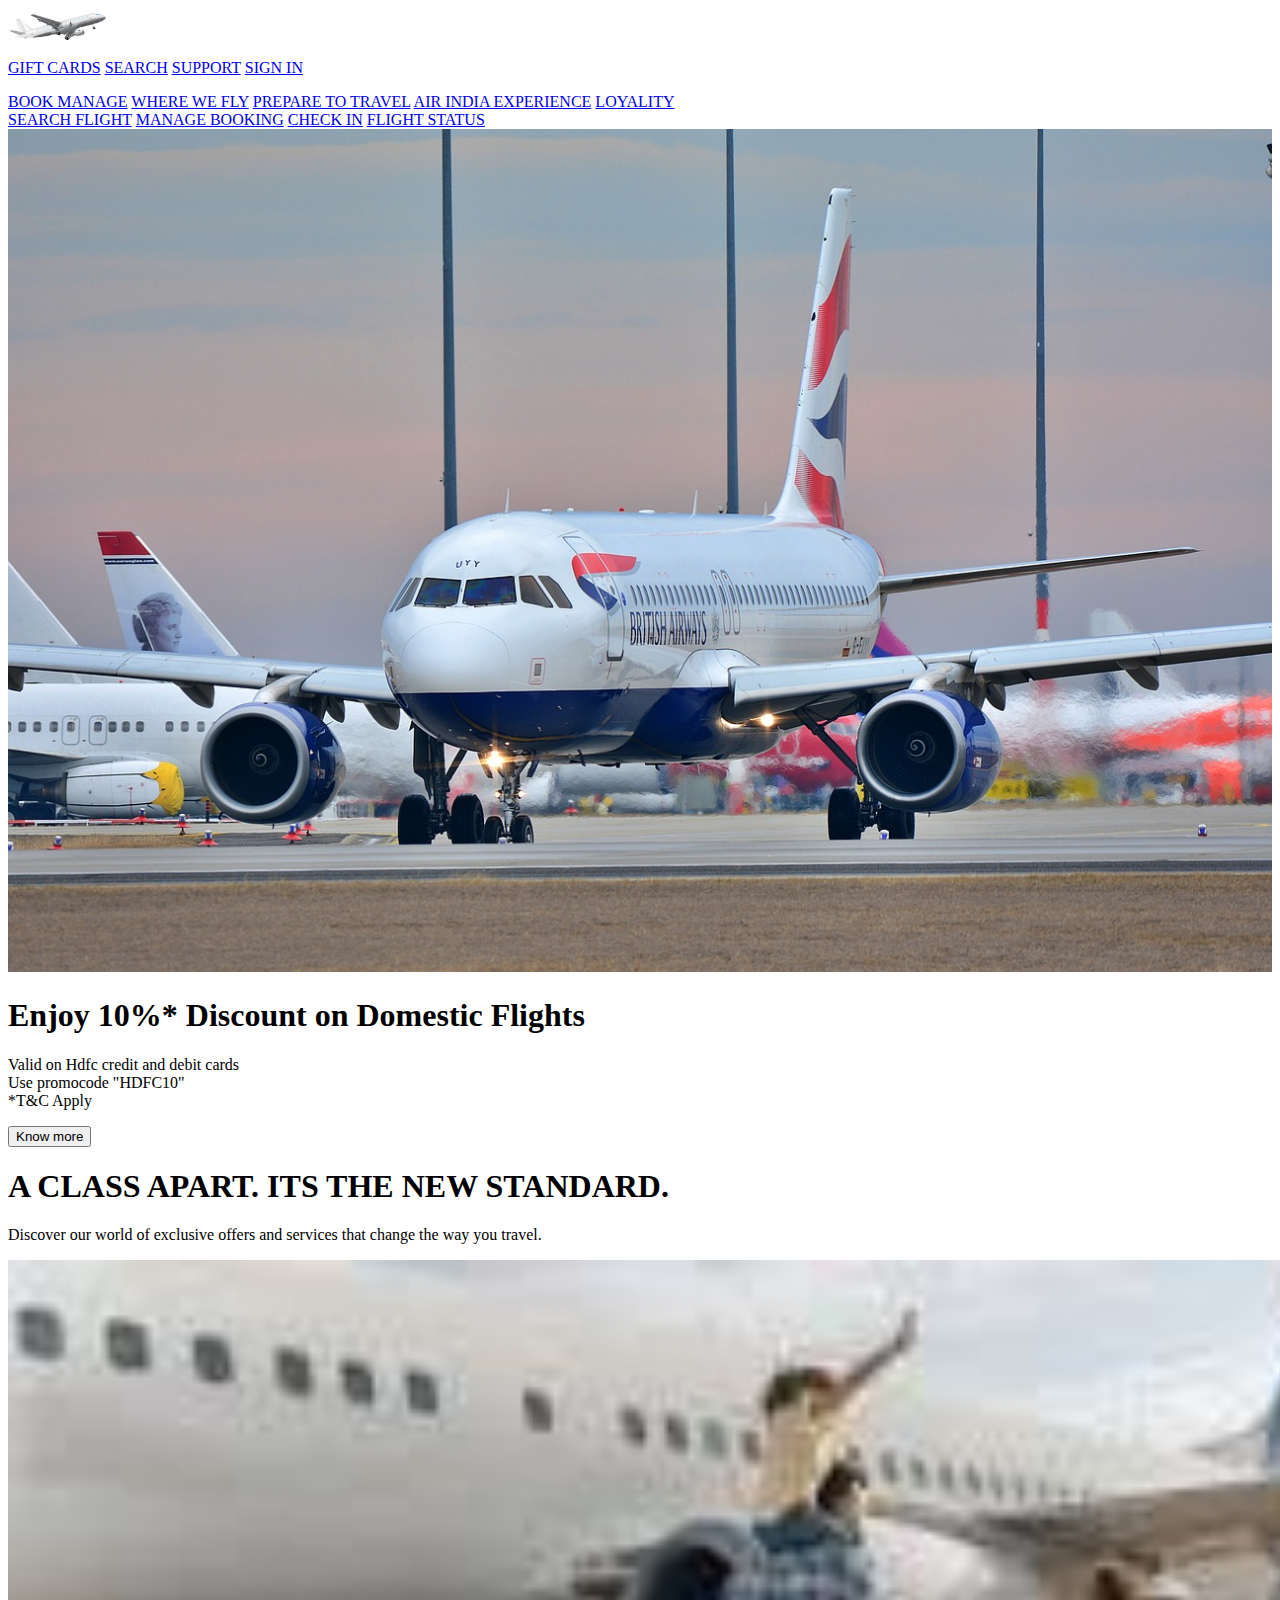
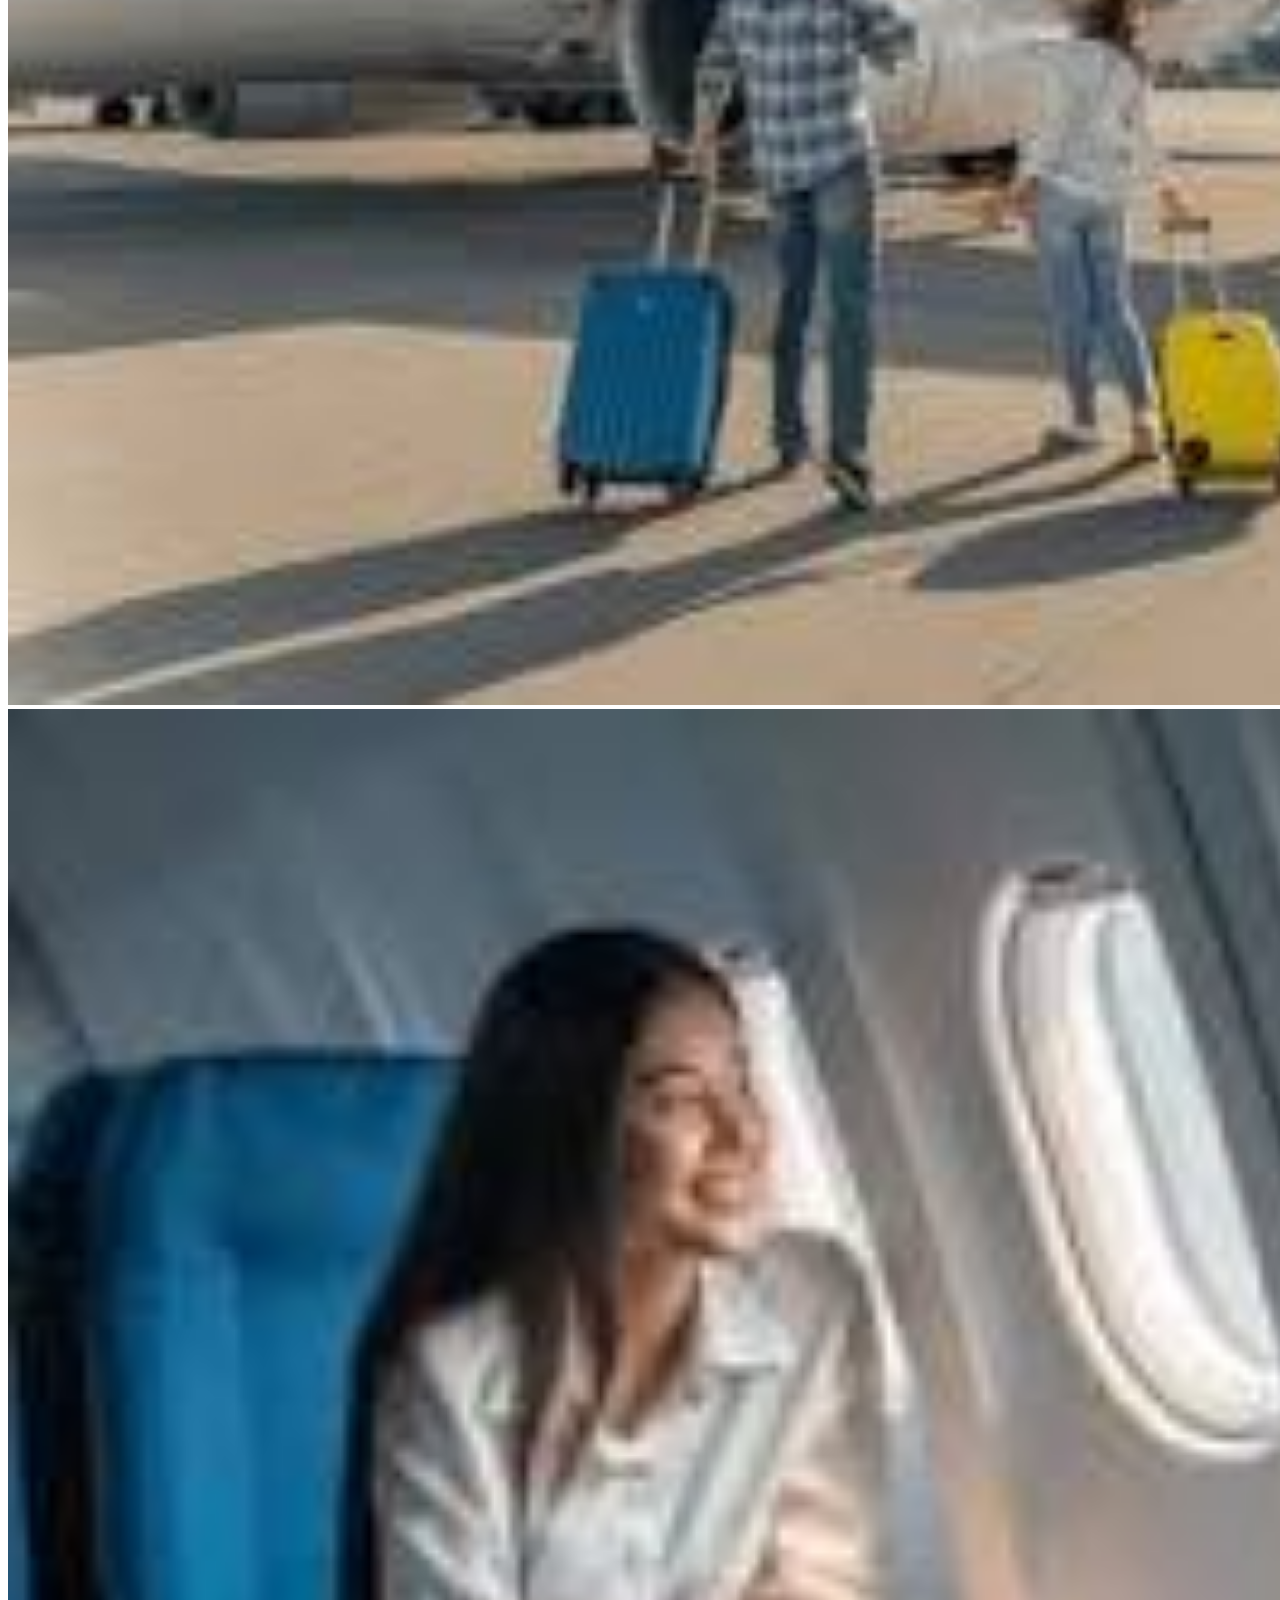
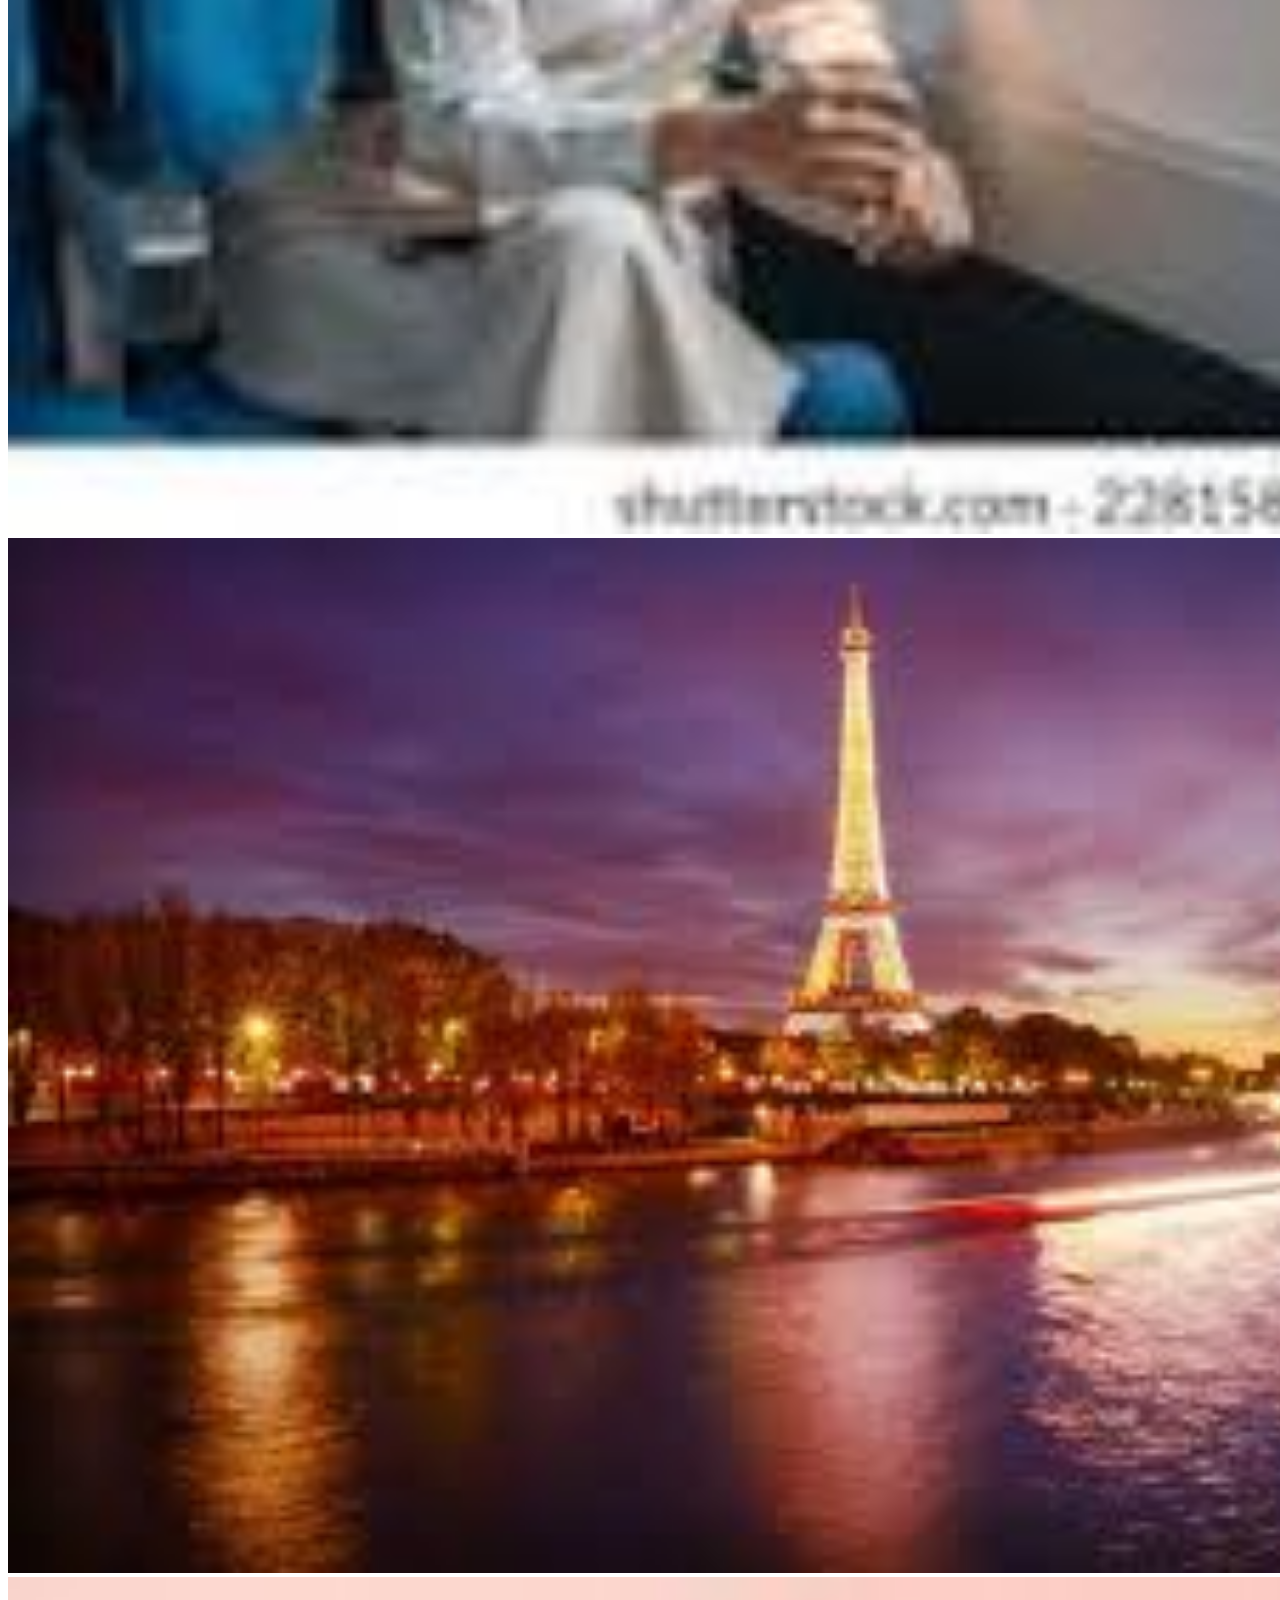
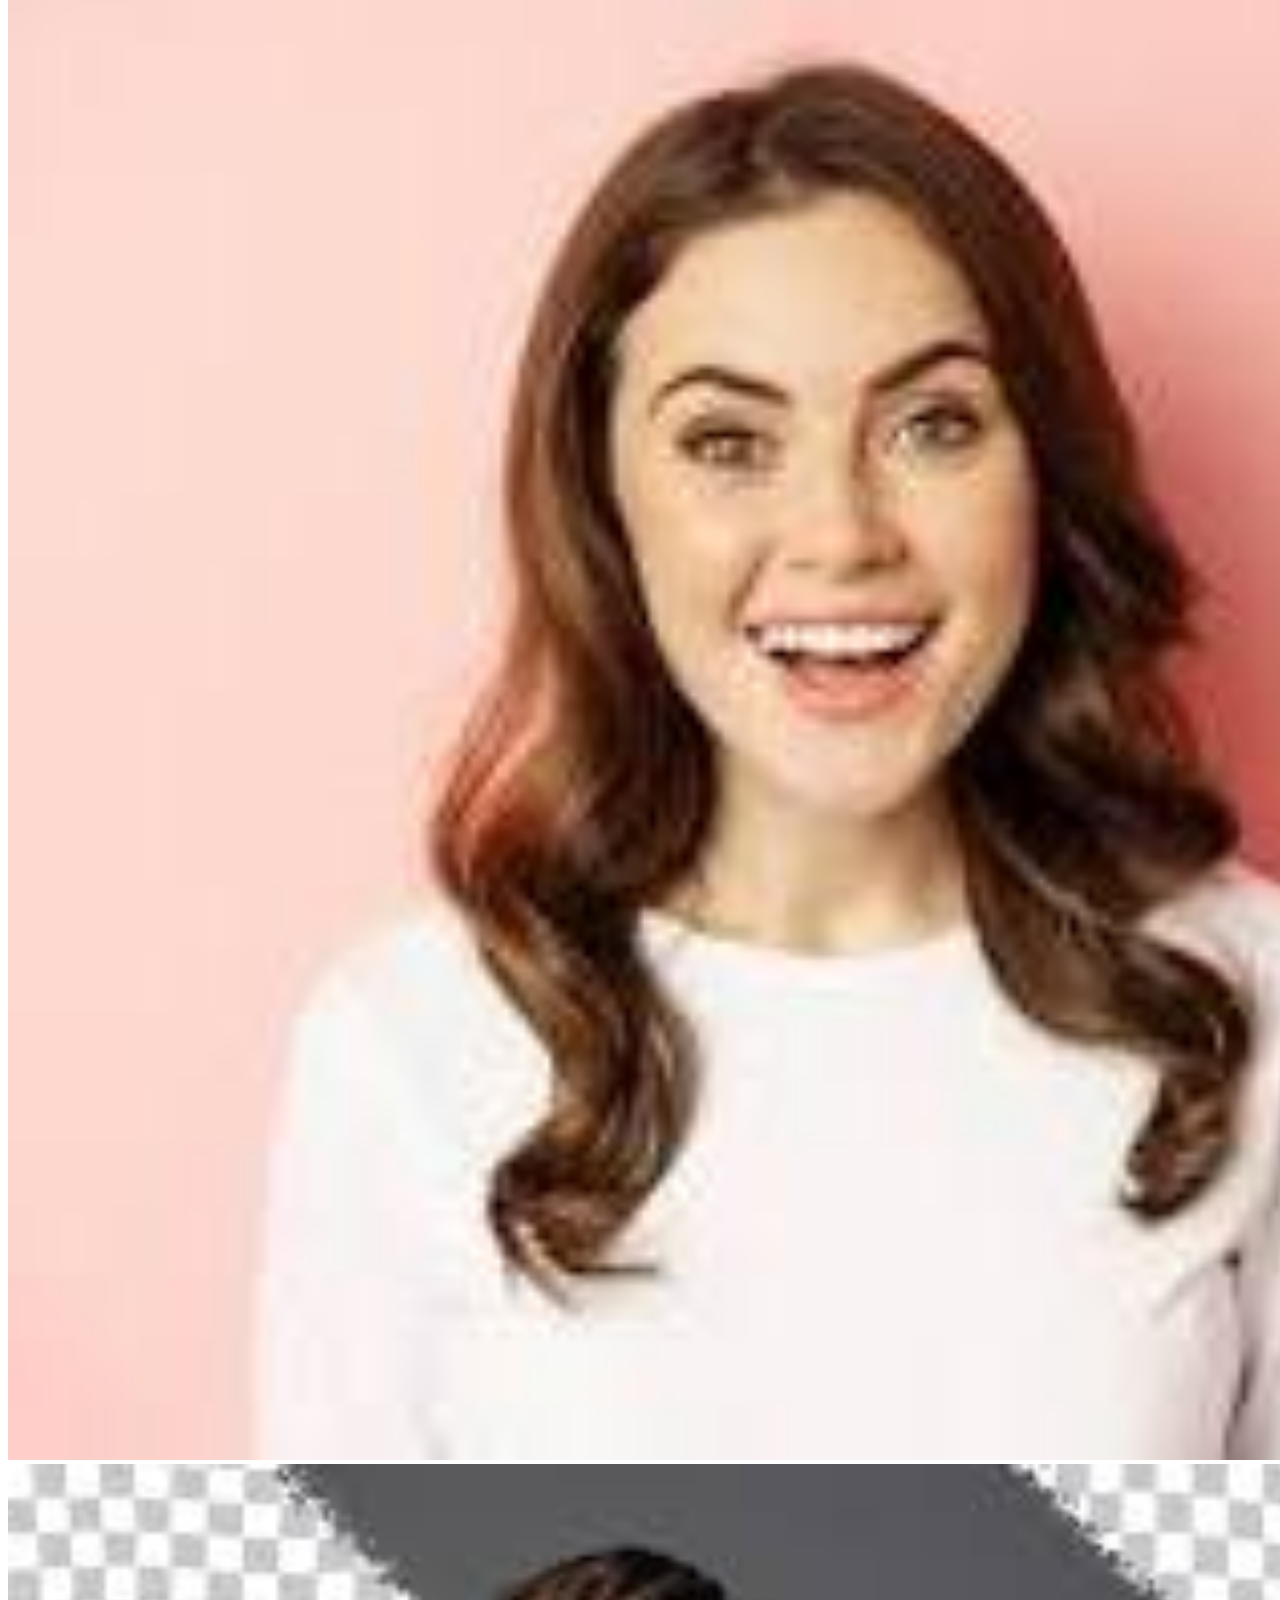
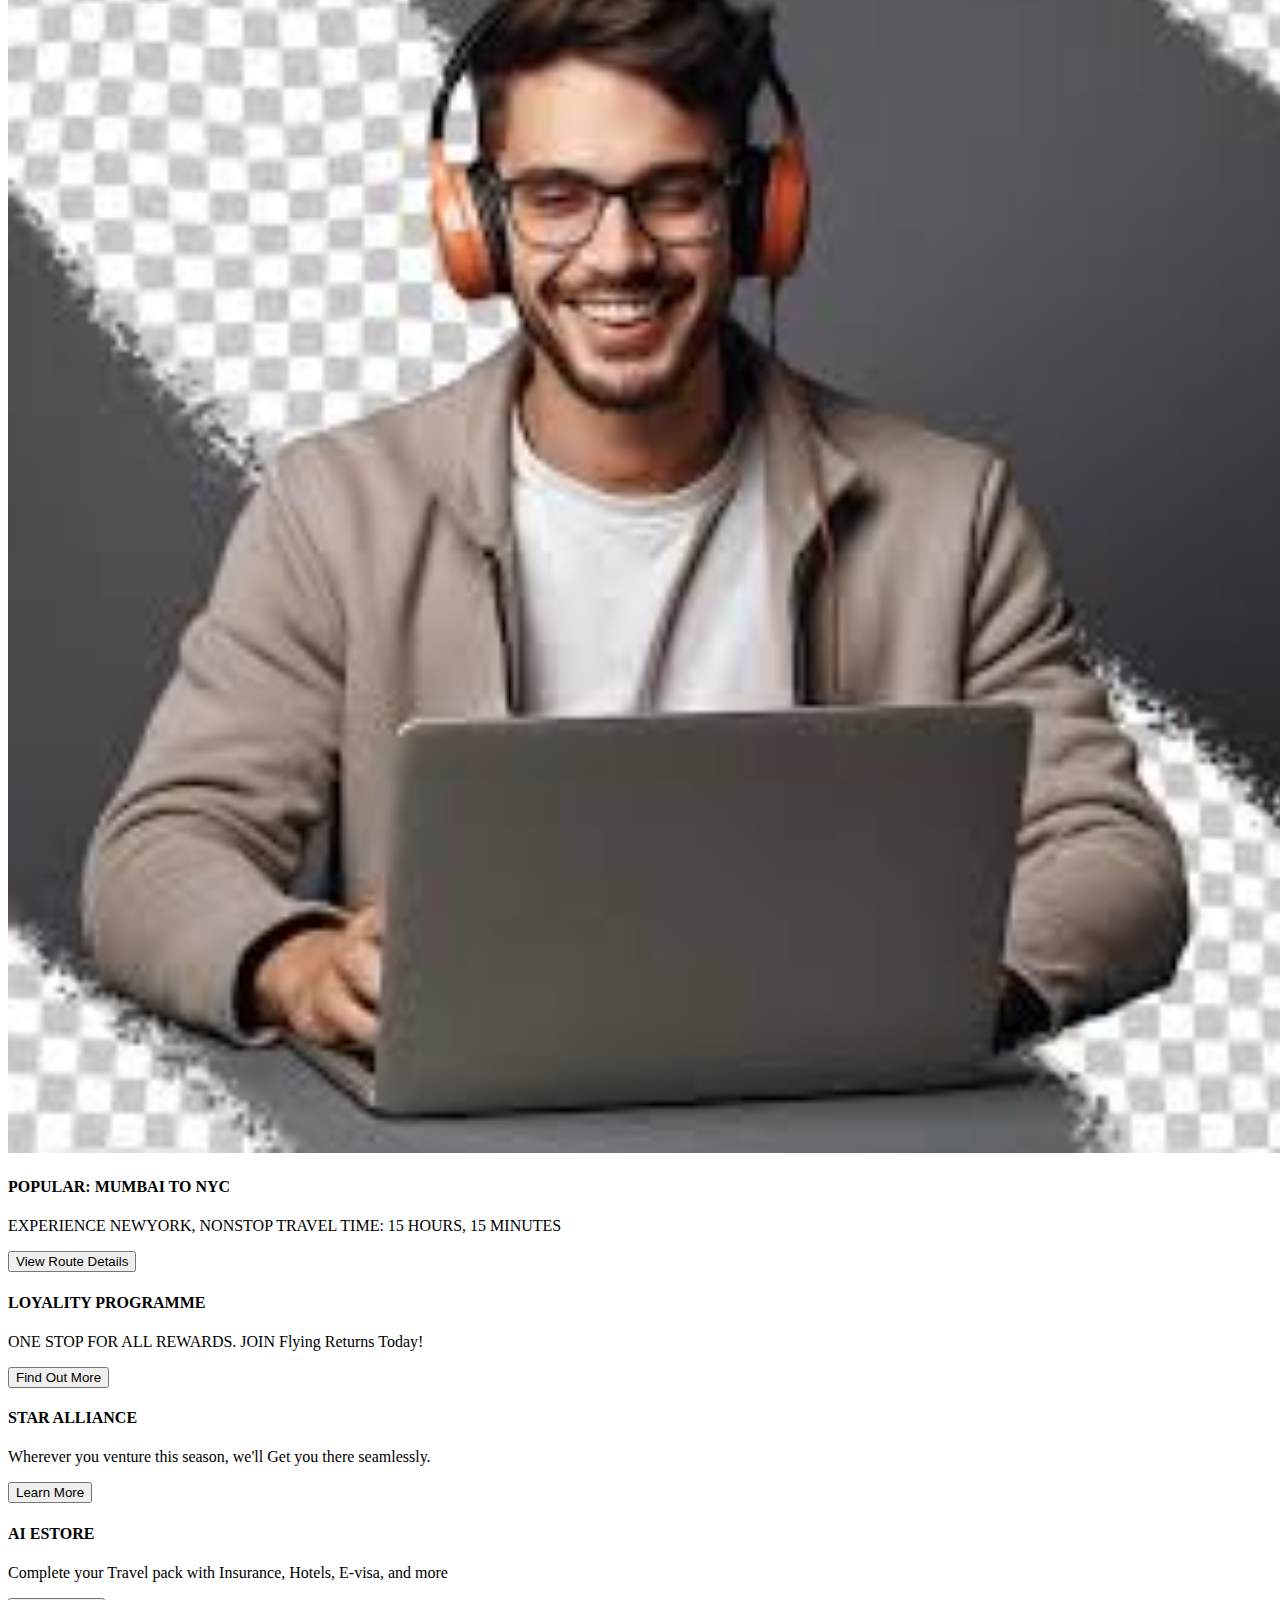
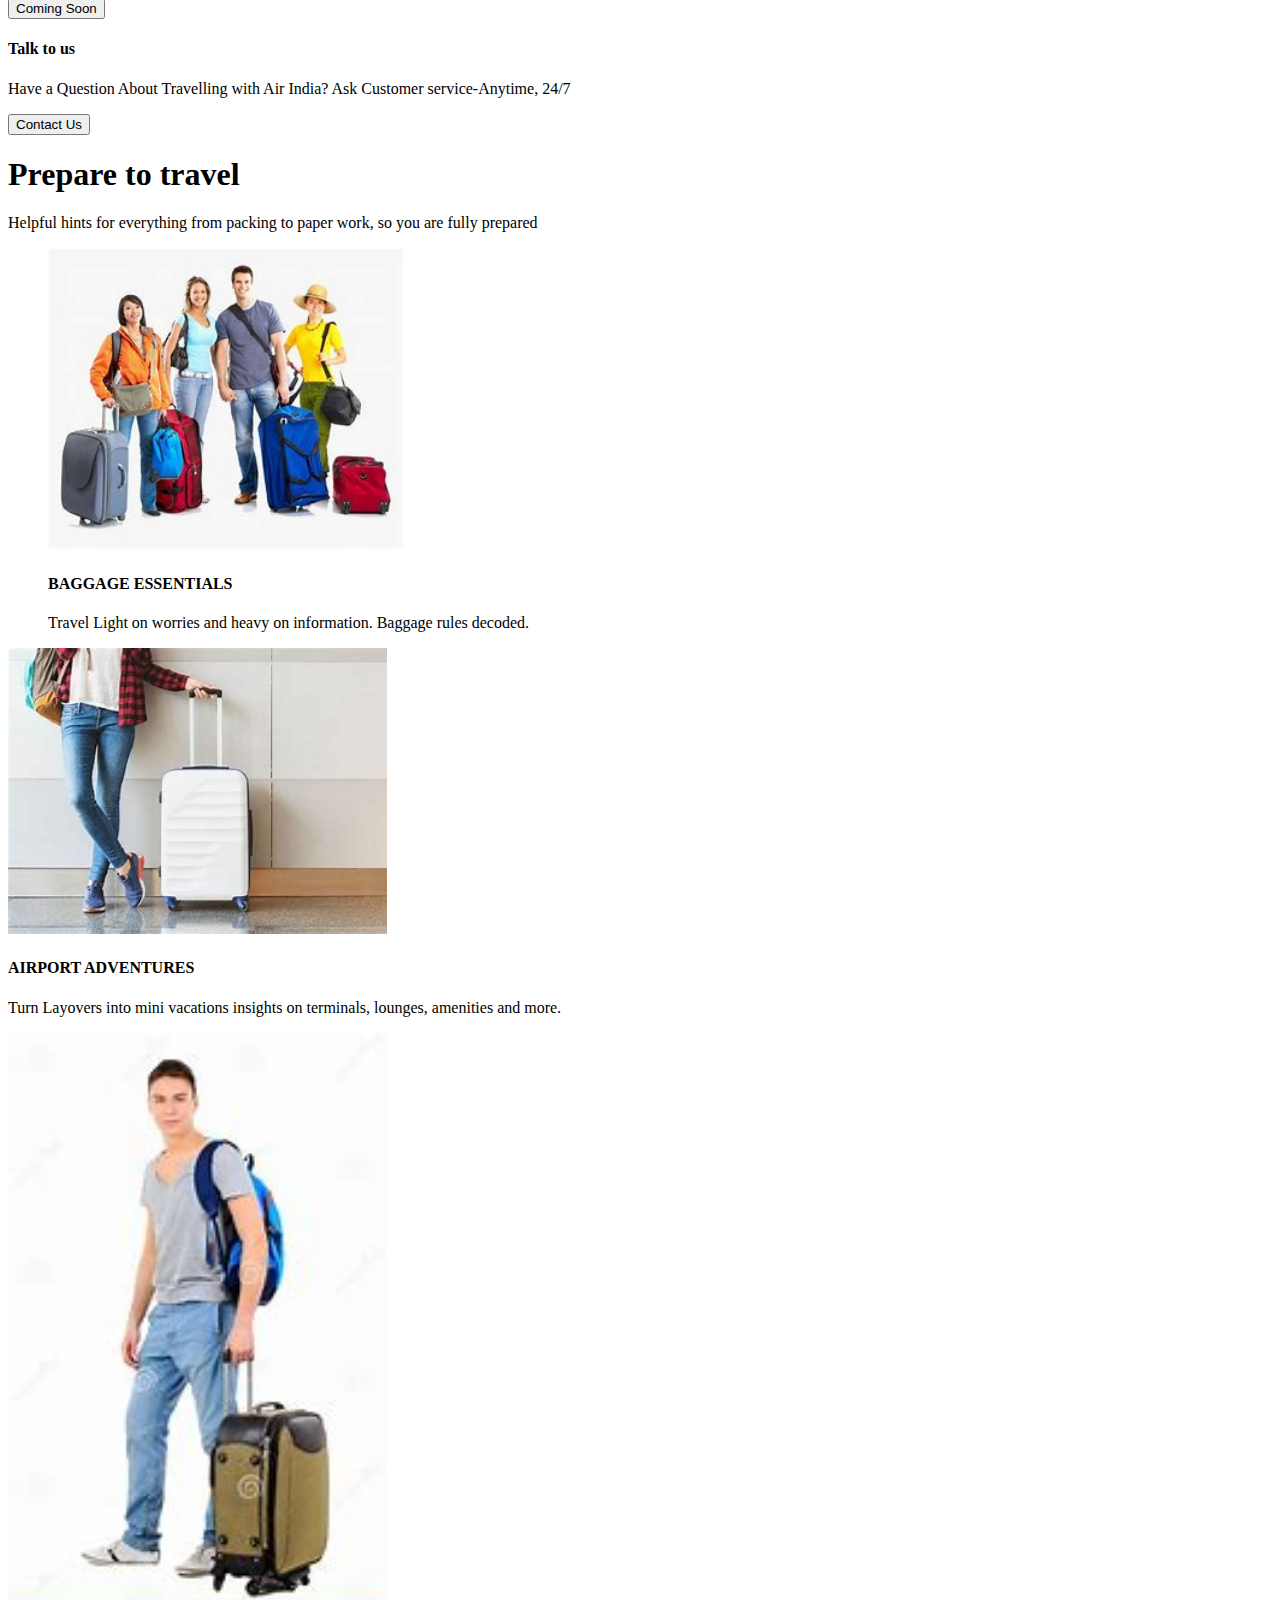
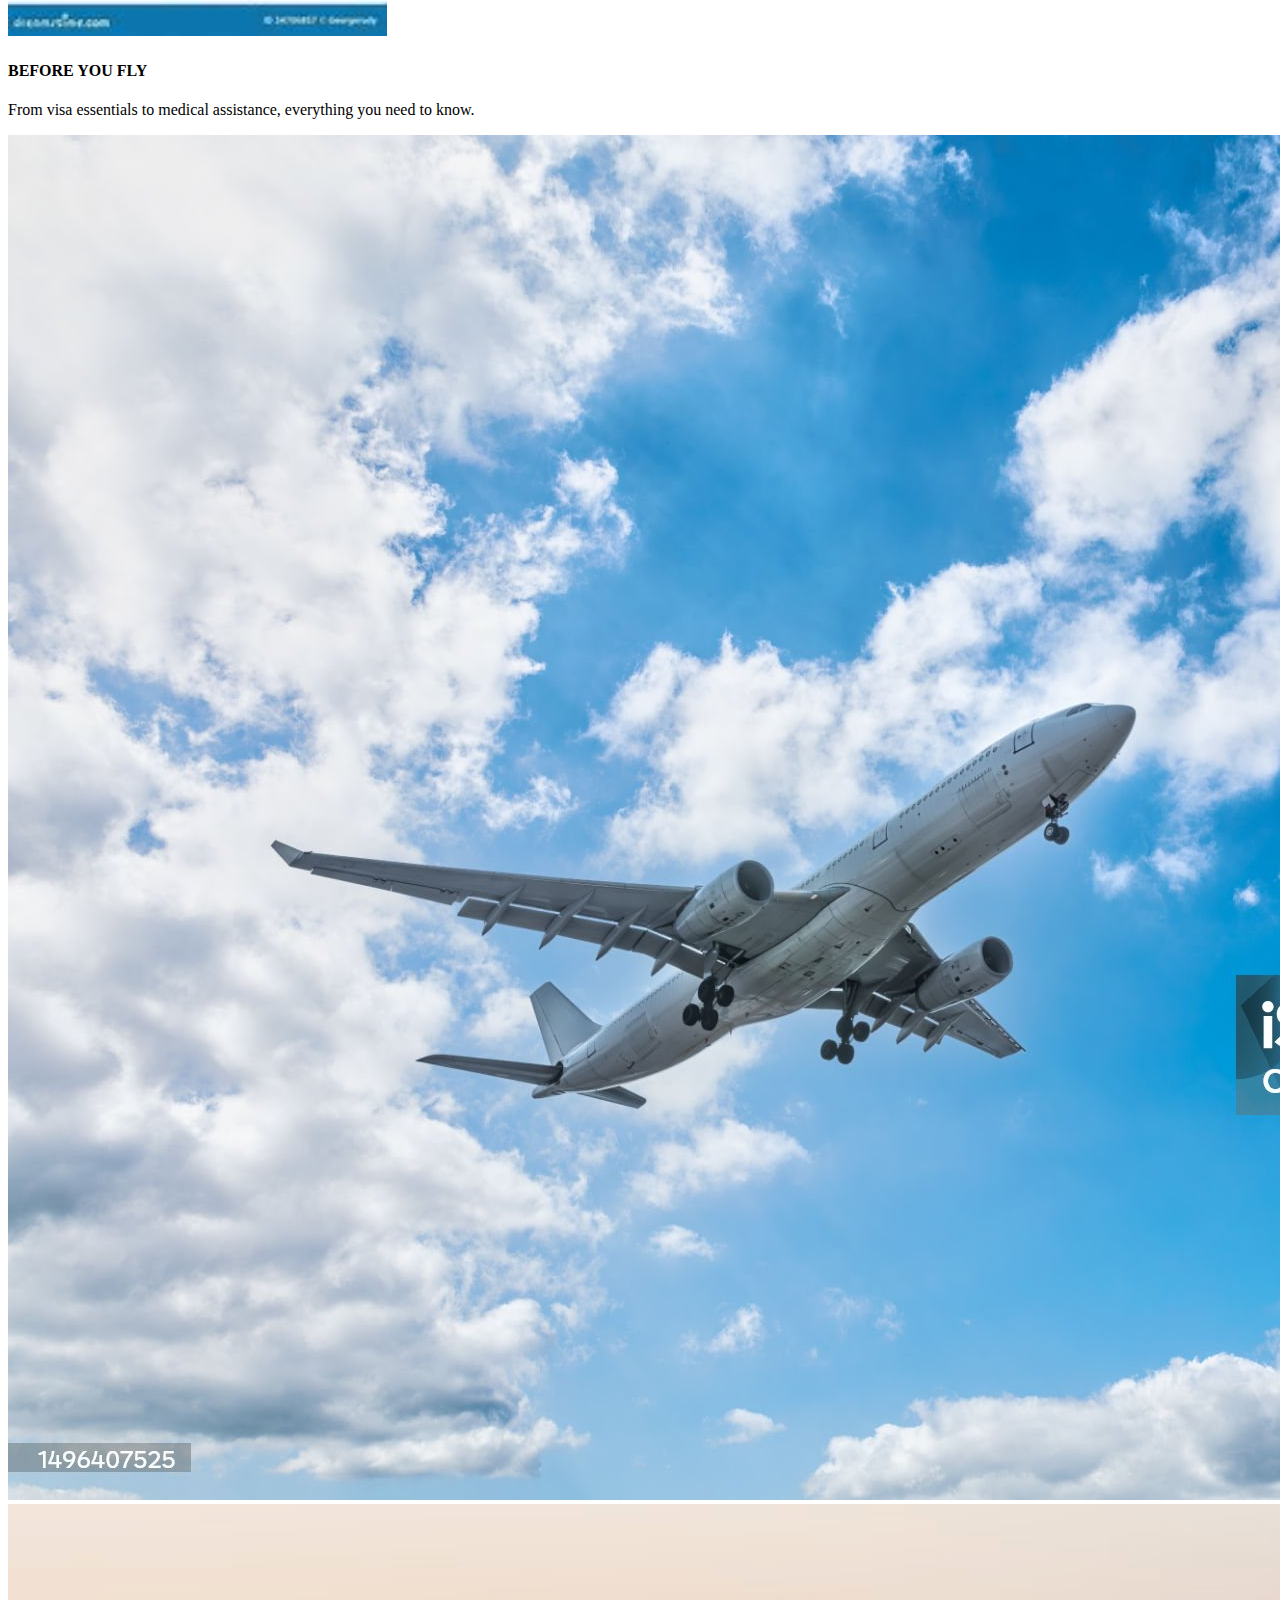
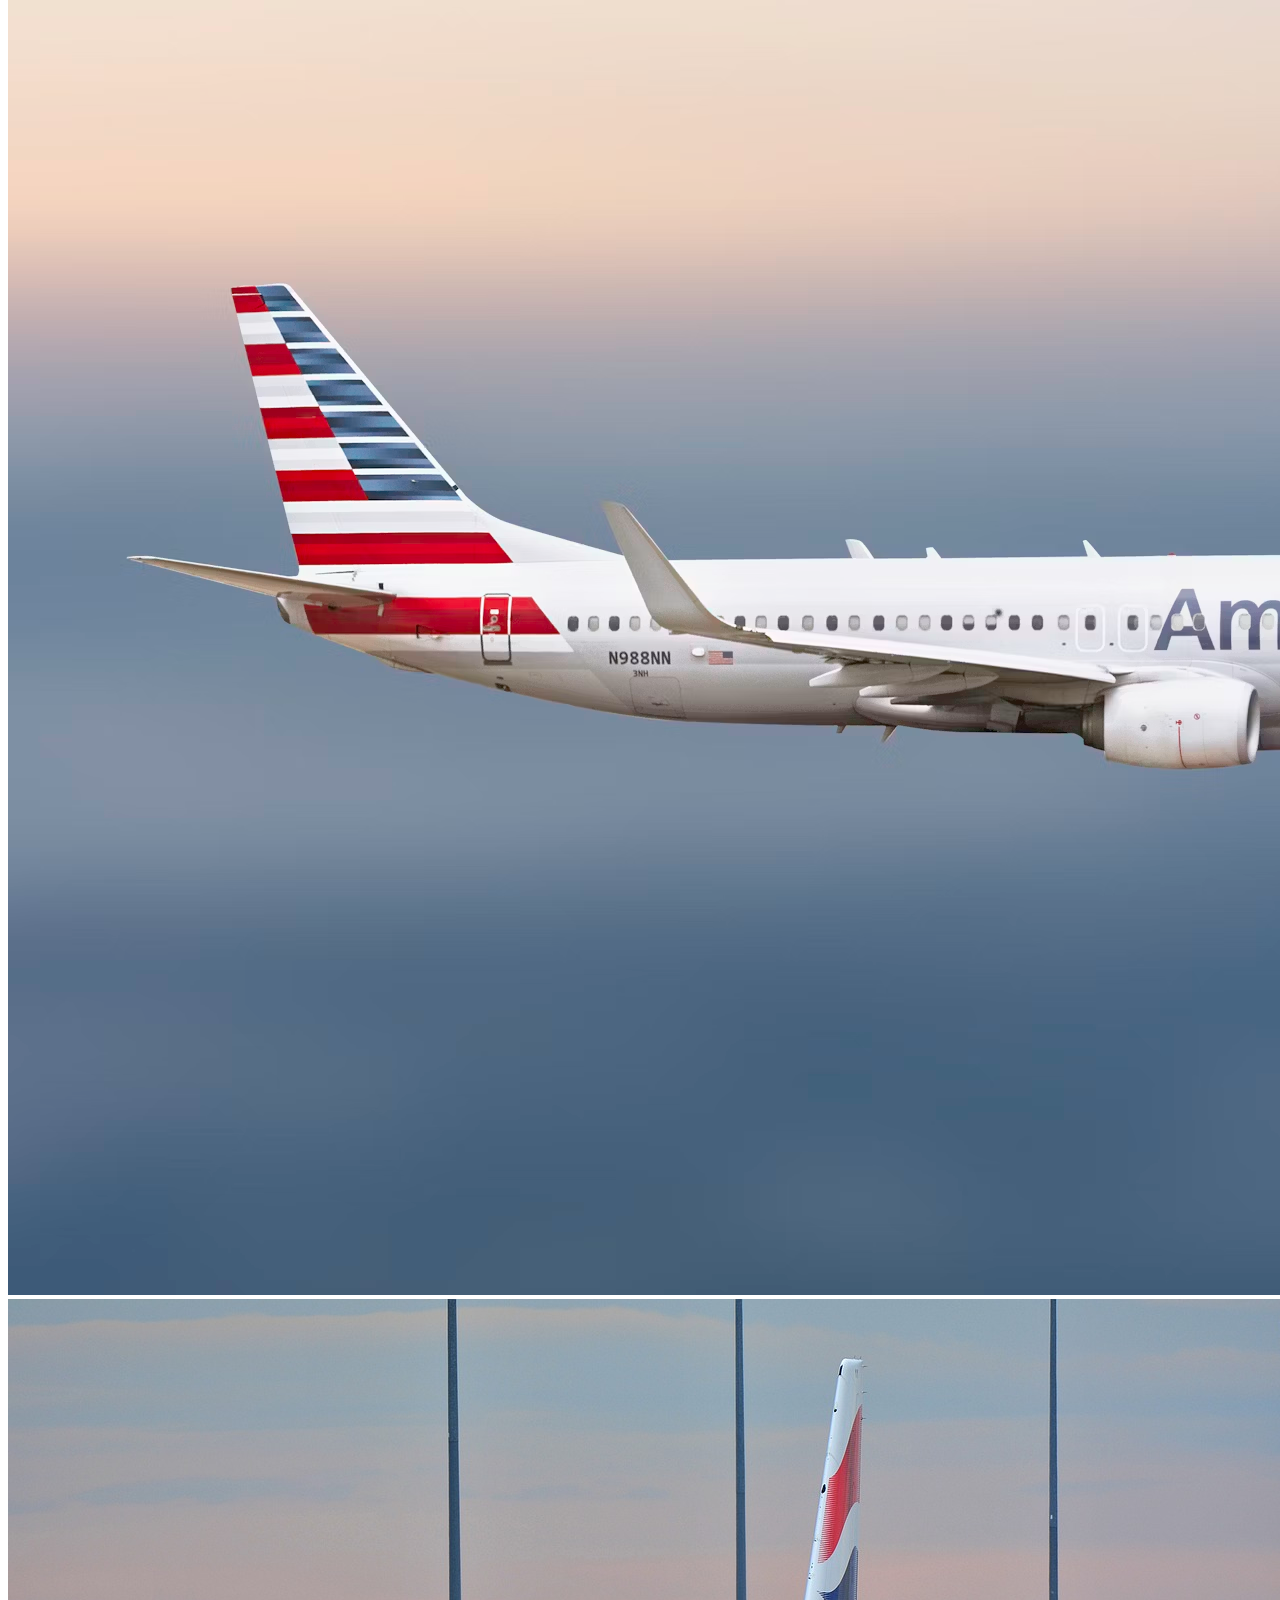
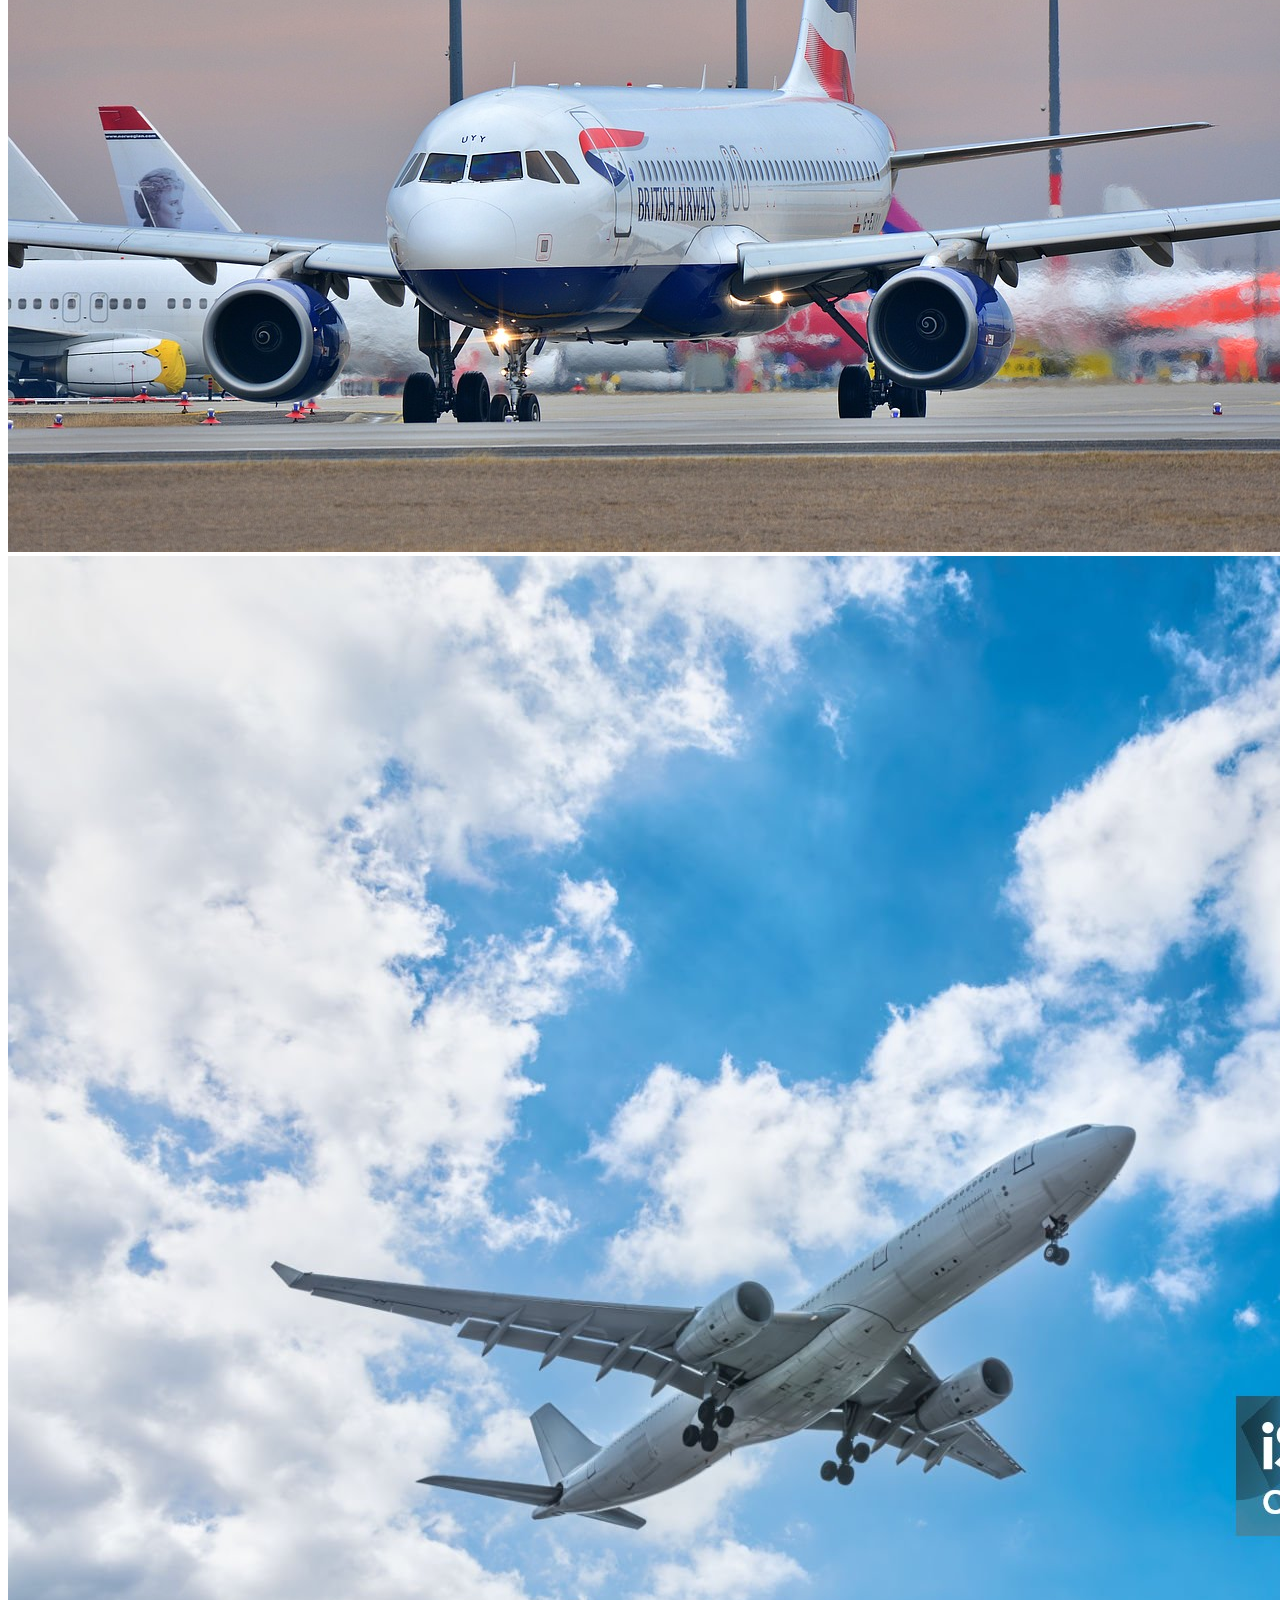
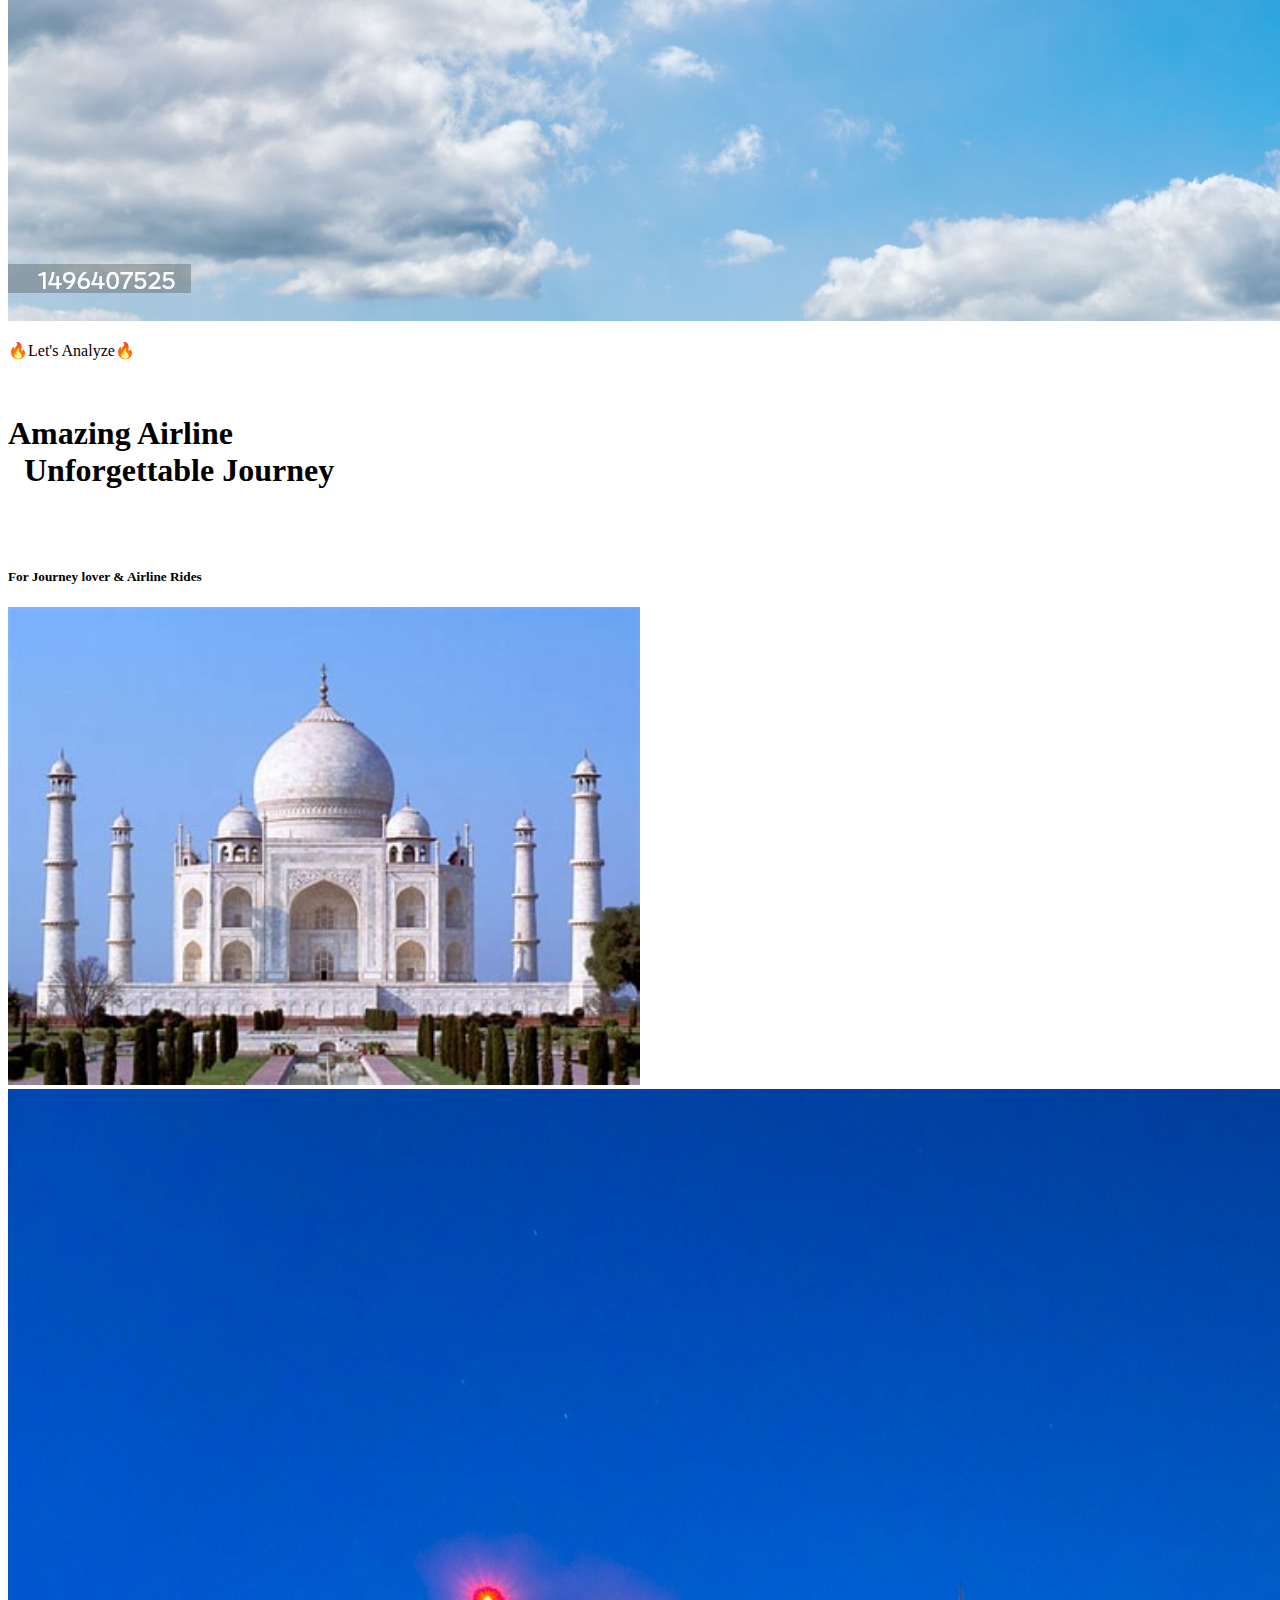
==== index.html @ 1fb2476b "Add files via upload" ====
<!DOCTYPE html>
<html lang="en">
<head>
    <meta charset="UTF-8">
    <meta name="viewport" content="width=device-width, initial-scale=1.0">
    <title>Document</title>
    <link rel="stylesheet" href=" https://cdnjs.cloudflare.com/ajax/libs/font-awesome/6.6.0/css/all.min.css">
    <link rel="stylesheet" href="https://cdnjs.cloudflare.com/ajax/libs/font-awesome/6.6.0/css/all.min.css">
    <link rel="stylesheet" href="index.css">
</head>
<body>
    <nav>
        <div class="logo">
            <div class="box">
            <img src="aero.png" alt="pic" width="100"></div>
            <div class="one">
                <a href="#">GIFT CARDS</a>
                <a href="#">SEARCH</a>
                <a href="#">SUPPORT</a>
                <a href="#">SIGN IN</a></p>
           </div>
           <div class="two">
            <a href="#">BOOK MANAGE</a>
            <a href="#">WHERE WE FLY</a>
            <a href="#">PREPARE TO TRAVEL</a>
            <a href="#">AIR INDIA EXPERIENCE</a>
            <a href="#">LOYALITY</a>
        </nav>
        <div class="bar">
            <a class="ones"href="#">SEARCH FLIGHT</a>
            <a class="twos"href="#">MANAGE BOOKING</a>
            <a class="three"href="#">CHECK IN</a>
            <a class="four"href="#">FLIGHT STATUS</a></div>
            <img src="airline3.jpg" alt="pic" width="100%">
            <div class="index">
                <h1>Enjoy 10%* Discount on Domestic Flights</h1>
                <p>Valid on Hdfc credit and debit cards<br>Use promocode "HDFC10"<br>*T&C Apply</p>
                <button>Know more</button></div>
            <nav class="navbar">
                <div class="hello">
                    <h1>A CLASS APART. ITS THE NEW STANDARD.</h1>
                    <p>Discover our world of exclusive offers and services that change the way you travel.</p>
                </div>
            </nav>
            <div class="inone">
                <div class="wel">
                    <img src="jrney.jpg" alt="pic" width="150%">
                </div>
                <div class="siv">
                    <img src="jrny.jpg" alt="pic" width="160%">
                </div>
                <div class="win">
                    <img src="eiffel towe.jpg" alt="pic" width="123%">
                </div>
                <div class="get">
                    <img src="sml.jpg" alt="pic" width="125%">
                </div>
                <div class="ye">
                    <img src="talk.jpg" alt="pic" width="102%">
                </div></div>
                <div class="king">
                    <h4>POPULAR: MUMBAI TO NYC</h4>
                    <P>EXPERIENCE NEWYORK, NONSTOP TRAVEL TIME: 15 HOURS, 15 MINUTES</P>
                    <button>View Route Details</button>
                </div>
                <div class="jig">
                    <h4>LOYALITY PROGRAMME</h4>
                    <p>ONE STOP FOR ALL REWARDS. JOIN Flying Returns Today!</p>
                    <button>Find Out More</button>
                </div>
                <div class="jag">
                    <h4>STAR ALLIANCE</h4>
                    <p>Wherever you venture this season, we'll Get you there seamlessly.</p>
                    <button>Learn More</button>
                </div>
                <div class="gang">
                    <h4>AI ESTORE</h4>
                    <p>Complete your Travel pack with Insurance, Hotels, E-visa, and more</p>
                    <button>Coming Soon</button>
                </div>
                <div class="valu">
                    <h4>Talk to us</h4>
                    <p>Have a Question About Travelling with Air India? Ask Customer service-Anytime, 24/7</p>
                    <button>Contact Us</button>
                </div>
                <div class="wat">
                    <h1>Prepare to travel</h1>
                    <p>Helpful hints for everything from packing to paper work, so you are fully prepared</p>
                </div>
                <div class="warn">
                    <div class="leak">
                        <figure>
                            <img src="trav.jpg" alt="Pic" width="30%">
                            <figcaption><h4>BAGGAGE ESSENTIALS</h4>
                            <p>Travel Light on worries and heavy on information. Baggage rules decoded.</p></figcaption>
                        </figure></div>
                        <div class="lig">
                            <img src="trav1.jpg" alt="pic" width="30%">
                            <figcaption><h4>AIRPORT ADVENTURES</h4>
                            <p>Turn Layovers into mini vacations insights on terminals, lounges, amenities and more.</p></figcaption>
                        </div>
                        <div class="lag">
                            <img src="trav2.jpg" alt="pic" width="30%">
                            <figcaption><h4>BEFORE YOU FLY</h4>
                            <p>From visa essentials to medical assistance, everything you need to know.</p></figcaption>
                        </div></div>
                        <div class="Container">
                            <div class="path"></div>
                            </div>
                        <div class="bikes">
                            <li><img src="airline.jpg" alt="" onclick="big('airline.jpg');path('lightgray');bg('purple');changeText('Chennai to Singapore, departure at 8am')"></li>
                            <li><img src="airline2.avif" alt="" onclick="big('airline2.avif');path('lightgreen');bg('darkgray');changeText('chennai to Kulalambur, departure at 10am')"></li>
                            <li><img src="airline3.jpg" alt="" onclick="big('airline3.jpg');path('yellow');bg('orange');changeText('chennai to noida, departure at 11am')"></li>
                    </div>
                    <div class="big-img">
                        <img src="airline.jpg" alt="" class="big">
                    </div>
                        <div class="contant">
                            <p>&#x1f525;Let's Analyze&#x1f525;</p><br>
                            <h1>Amazing Airline<br>&nbsp; Unforgettable Journey</h1><br><br>
                            <h5 id="displayText">For Journey lover & Airline Rides</h5>
                        </div>
                        <script>
                            function big(img){
                                document.querySelector(".big").src = img;
                                    }
                            function path(color)
                            {
                                const path=document.querySelector(".path");
                                path.style.background=color;
                    }
                    function bg(background)
                    {
                        const bg=document.querySelector(".Container");
                        bg.style.background=background;
                    }
                    function changeText(newText)
                    {
                        document.querySelector('#displayText').textContent=newText;
                    }
                    </script>
                    <div class="ring">
                        <img src="tjma.jpg" alt="pic" width="50%">
                    </div>
                    <div class="rang">
                        <img src="Dubaa.jpg" alt="pic" width="375%">
                    </div>
                    <div class="cal">
                        <h4>BOOK NONSTOP DIRECT FLIGHTS</h4>
                        <p>Its time to leave layovers behind. Our nonstop routes will whisk you from India to the heart of Asia, Australia, Europe, the Middle East, North America, and Beyond.</p>
                  <button class="btn btn-success">Explore Results</button>
                        <div class="tom">
                        <div class="cat">
                            <h2>LONDON</h2>
                            <button>Book now</button>
                        </div>
                        <div class="back">
                            <div class="onee">
                                <h3>ABOUT US</h3>
                                <p class="tao"><a href="#">About Air India</a></p>
                                <p class="taree"><a href="#">Corporate Information</a></p>
                                <p class="faur"><a href="#">Press</a></p>
                                <p class="fave"><a href="#">Tenders</a></p>
                                <p class="sax"><a href="#">Careers</a></p>
                            </div>
                            <div class="taoo">
                                <h3>BOOK & MANAGE</h3>
                                <p class="sevn"><a href="#">Search Flights</a></p>
                                <p class="eaght"><a href="#">Manage Booking</a></p>
                                <p class="nane"><a href="#">Flight Schedule</a></p>
                                <p class="tan"><a href="#">cargo</a></p>
                            </div>
                            <div class="tre">
                                <h3>WHERE WE FLY</h3>
                            <p class="tin"><a href="#">Route map</a></p>
                            <p class="yen"><a href="#">Nonstop Flights</a></p>
                            <p class="ren"><a href="#">Popular Flights</a></p>
                            <p class="qen"><a href="#">Partner Airlines</a></p>
                        </div>
                        <div class="highe">
                            <h3>PREPARE TO TRAVEL</h3>
                            <p class="tane"><a href="#">Baggage Guidelines</a></p>
                            <p class="fan"><a href="#">Airport Information</a></p>
                            <p class="gan"><a href="#">First time travellers, children and pets</a></p>
                            <p class="can"><a href="#">Visas, Documents and Travel tips</a></p>
                            <p class="wan"><a href="#">Health and medical assistance</a></p>
                        </div><hr>
                        <div class="slangs">
                            <h3>AIR INDIA EXPERIENCE</h3>
                            <p class="tee"><a href="#">At the Airport</a></p>
                            <p class="ree"><a href="#">In the air</a></p>
                            <p class="nee"><a href="#">Transforming Experiences</a></p>
                            <p class="wee"><a href="#">Our Fleet</a></p>
                        </div>
                        <div class="kite">
                            <h3>LOYALTY</h3>
                            <p class="vaa"><a href="#">About Flying Returns</a></p>
                            <p class="taa"><a href="#">Points calculator</a></p>
                            <p class="paa"><a href="#">Earn Points</a></p>
                            <p class="kaa"><a href="#">Spend Points</a></p>
                            <p class="waa"><a href="#">Flying Returns FAQ</a></p>
                        </div>
                    
                        <div class="tags">
                            <h3>SUPPORT</h3>
                            <p class="too"><a href="#">Contact</a></p>
                            <p class="joo"><a href="#">Frequently Asked Questions</a></p>
                            <p class="loo"><a href="#">Grievance Solution</a></p>
                        </div>
                        <div class="bes">
                            <h3>AIR INDIA APP</h3>
                            <p>Download the app to book and manage your flights on the go.<a href="#">Learn more</a></p>
                        </div>
                        <div class="ge">
                            <button><i class="fa-brands fa-apple"></i><a href="#">Download on the App Store</a></button></p>
                        </div>
                        <div class="gs">
                            <button><i class="fa-brands fa-google-play"></i><a href="#">Get it on Google Play</a></button>
                        </div>
                        <div class="si">
                            <p class="vi"><a href="#">site map</a></p>
                            <p class="li"><a href="#">Terms & conditions</a></p>
                            <p class="ui"><a href="#">Privacy Policy</a></p>
                            <p class="ri"><a href="#">Accessibility plan and Feedback process</a></p>
                        </div>
                        <div class="te">
                            <p class="qee"><a href="#">Cookie policy</a></p>
                            <p class="lee"><a href="#">Cookie settings</a></p>
                            <p class="oee"><a href="#">Conditions of carriage</a></p>
                            <p class="see"><a href="#">Domestic Fares</a></p>
                        </div>
                        <div class="fat">
                        <p class="kil"><a href="#">Travel Agents</a></p>
                        <p class="til"><a href="#">GST</a></p>
                        <p class="ril"><a href="#">Passenger Rights</a></p>
                        </div>
                        <div class="gate">
                            <h3>FOLLOW US ON</h3>
                        </div>
                        <div class="pos">
                           <a href="#"><i class="fa-brands fa-linkedin"></i></a>
                           <a href="#"><i class="fa-brands fa-x-twitter"></i></a>
                           <a href="#"><i class="fa-brands fa-square-youtube"></i></a>
                           <a href="#"><i class="fa-brands fa-facebook"></i></a>   
                           <a href="#"><i class="fa-brands fa-square-instagram"></i></a>
                        </div>
                        <div class="tt">
                            <a href="#"><img src="tata.jpg" alt="pic" width="04%"></a>
                        </div>
                        
                        <div class="ar">
                            <img src="ar.jpg" alt="pic" width="14%">
                        </div>
                        <div class="twe">
                            <a href="#">A STAR ALLIANCE MEMBER<i class="fa-sharp fa-regular fastar"></i></a>
                        </div>
                        <div class="fin">
                            <p>Copyright #169 2024 Air india Ltd. All rights reserved.</p>
                            <span> Use of this websites indicates your compliance with our Privacy Policy, Conditions of Carriage, Terms and Conditions. </span></div>
                        </div>
                        </body>
                        </html>
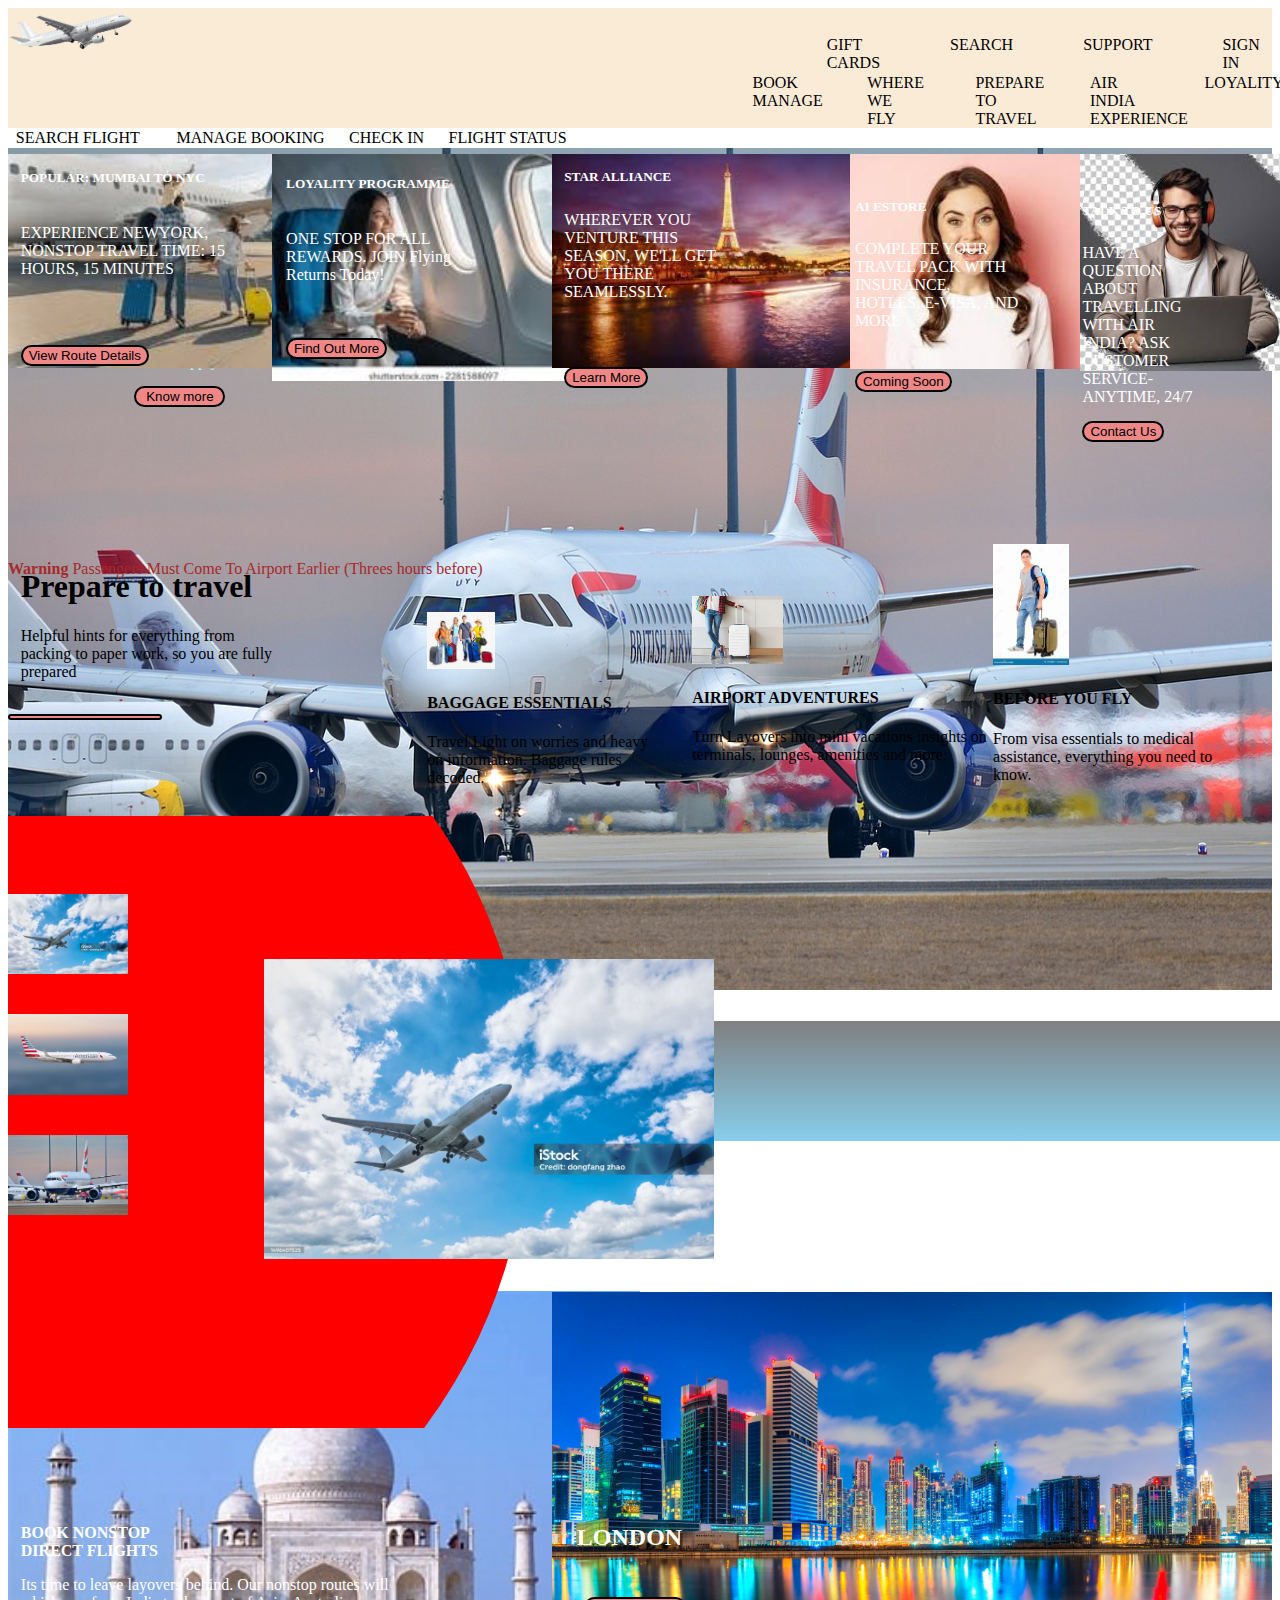
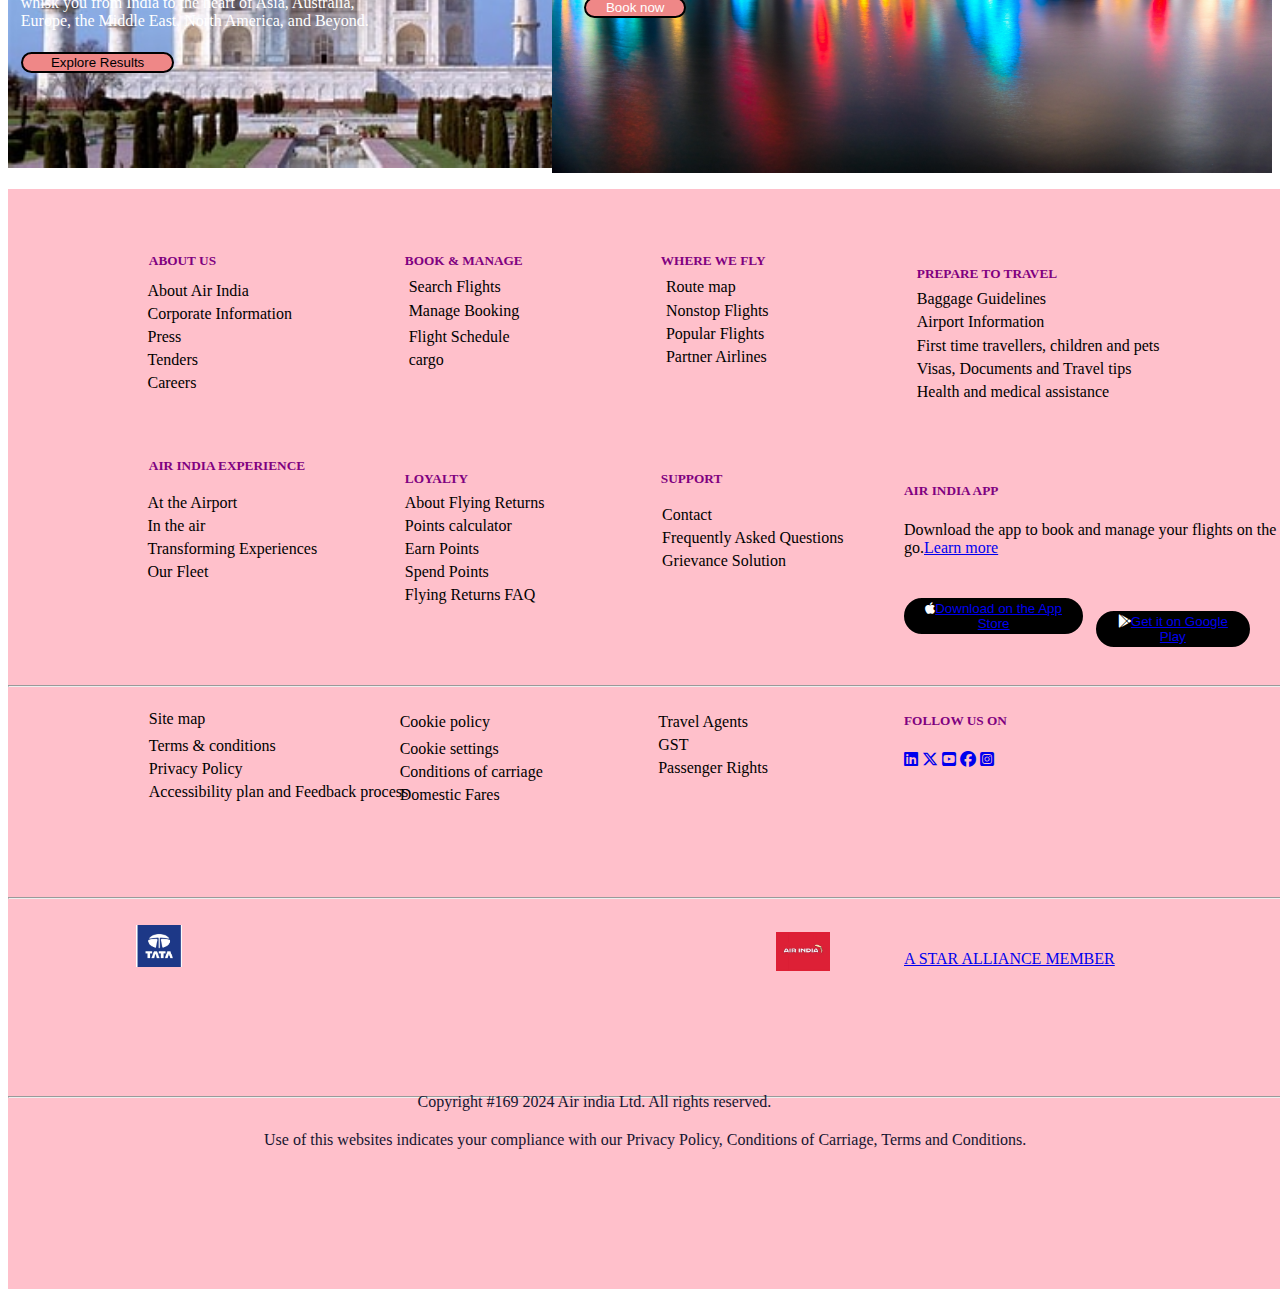
==== commit b63c3e8d: "Add files via upload" ====
--- a/index.html
+++ b/index.html
@@ -7,6 +7,7 @@
     <link rel="stylesheet" href=" https://cdnjs.cloudflare.com/ajax/libs/font-awesome/6.6.0/css/all.min.css">
     <link rel="stylesheet" href="https://cdnjs.cloudflare.com/ajax/libs/font-awesome/6.6.0/css/all.min.css">
     <link rel="stylesheet" href="index.css">
+    <link rel="stylesheet" href="css/bootstrap.min.css">
 </head>
 <body>
     <nav>
@@ -26,7 +27,7 @@
             <a href="#">AIR INDIA EXPERIENCE</a>
             <a href="#">LOYALITY</a>
         </nav>
-        <div class="bar">
+        <div class="base">
             <a class="ones"href="#">SEARCH FLIGHT</a>
             <a class="twos"href="#">MANAGE BOOKING</a>
             <a class="three"href="#">CHECK IN</a>
@@ -38,49 +39,49 @@
                 <button>Know more</button></div>
             <nav class="navbar">
                 <div class="hello">
-                    <h1>A CLASS APART. ITS THE NEW STANDARD.</h1>
+                    <h3>A CLASS APART. ITS THE NEW STANDARD.</h3>
                     <p>Discover our world of exclusive offers and services that change the way you travel.</p>
                 </div>
             </nav>
             <div class="inone">
                 <div class="wel">
-                    <img src="jrney.jpg" alt="pic" width="150%">
-                </div>
-                <div class="siv">
-                    <img src="jrny.jpg" alt="pic" width="160%">
+                    <img src="jrney.jpg" alt="pic" width="172%">
+                </div>
+                <div class="vertical">
+                    <img src="jrny.jpg" alt="pic" width="180%">
                 </div>
                 <div class="win">
-                    <img src="eiffel towe.jpg" alt="pic" width="123%">
+                    <img src="eiffel towe.jpg" alt="pic" width="137%">
                 </div>
                 <div class="get">
-                    <img src="sml.jpg" alt="pic" width="125%">
-                </div>
-                <div class="ye">
-                    <img src="talk.jpg" alt="pic" width="102%">
+                    <img src="sml.jpg" alt="pic" width="138%">
+                </div>
+                <div class="yet">
+                    <img src="talk.jpg" alt="pic" width="113%">
                 </div></div>
                 <div class="king">
-                    <h4>POPULAR: MUMBAI TO NYC</h4>
+                    <h5>POPULAR: MUMBAI TO NYC</h5>
                     <P>EXPERIENCE NEWYORK, NONSTOP TRAVEL TIME: 15 HOURS, 15 MINUTES</P>
                     <button>View Route Details</button>
                 </div>
-                <div class="jig">
-                    <h4>LOYALITY PROGRAMME</h4>
+                <div class="column">
+                    <h5>LOYALITY PROGRAMME</h5>
                     <p>ONE STOP FOR ALL REWARDS. JOIN Flying Returns Today!</p>
                     <button>Find Out More</button>
                 </div>
-                <div class="jag">
-                    <h4>STAR ALLIANCE</h4>
-                    <p>Wherever you venture this season, we'll Get you there seamlessly.</p>
+                <div class="rows">
+                    <h5>STAR ALLIANCE</h5>
+                    <p>WHEREVER YOU VENTURE THIS SEASON, WE'LL GET YOU THERE SEAMLESSLY.</p>
                     <button>Learn More</button>
                 </div>
                 <div class="gang">
-                    <h4>AI ESTORE</h4>
-                    <p>Complete your Travel pack with Insurance, Hotels, E-visa, and more</p>
+                    <h5>AI ESTORE</h5>
+                    <p>COMPLETE YOUR TRAVEL PACK WITH INSURANCE, HOTLES, E-VISA, AND MORE</p>
                     <button>Coming Soon</button>
                 </div>
-                <div class="valu">
-                    <h4>Talk to us</h4>
-                    <p>Have a Question About Travelling with Air India? Ask Customer service-Anytime, 24/7</p>
+                <div class="value">
+                    <h5>TALK TO US</h5>
+                    <p>HAVE A QUESTION ABOUT TRAVELLING WITH AIR INDIA? ASK CUSTOMER SERVICE-ANYTIME, 24/7</p>
                     <button>Contact Us</button>
                 </div>
                 <div class="wat">
@@ -94,12 +95,12 @@
                             <figcaption><h4>BAGGAGE ESSENTIALS</h4>
                             <p>Travel Light on worries and heavy on information. Baggage rules decoded.</p></figcaption>
                         </figure></div>
-                        <div class="lig">
+                        <div class="race">
                             <img src="trav1.jpg" alt="pic" width="30%">
                             <figcaption><h4>AIRPORT ADVENTURES</h4>
                             <p>Turn Layovers into mini vacations insights on terminals, lounges, amenities and more.</p></figcaption>
                         </div>
-                        <div class="lag">
+                        <div class="count">
                             <img src="trav2.jpg" alt="pic" width="30%">
                             <figcaption><h4>BEFORE YOU FLY</h4>
                             <p>From visa essentials to medical assistance, everything you need to know.</p></figcaption>
@@ -142,91 +143,95 @@
                     <div class="ring">
                         <img src="tjma.jpg" alt="pic" width="50%">
                     </div>
-                    <div class="rang">
-                        <img src="Dubaa.jpg" alt="pic" width="375%">
+                    <div class="range">
+                        <img src="Dubaa.jpg" alt="pic" width="380%">
                     </div>
                     <div class="cal">
-                        <h4>BOOK NONSTOP DIRECT FLIGHTS</h4>
+                        <h4>BOOK NONSTOP<br> DIRECT FLIGHTS</h4>
                         <p>Its time to leave layovers behind. Our nonstop routes will whisk you from India to the heart of Asia, Australia, Europe, the Middle East, North America, and Beyond.</p>
-                  <button class="btn btn-success">Explore Results</button>
-                        <div class="tom">
-                        <div class="cat">
+                        <button class="btn btn-success">Explore Results</button>
+                        <div class="tree">
+                        <div class="car">
                             <h2>LONDON</h2>
                             <button>Book now</button>
                         </div>
                         <div class="back">
-                            <div class="onee">
-                                <h3>ABOUT US</h3>
-                                <p class="tao"><a href="#">About Air India</a></p>
-                                <p class="taree"><a href="#">Corporate Information</a></p>
-                                <p class="faur"><a href="#">Press</a></p>
+                            <div class="alpha">
+                                <h5>ABOUT US</h5>
+                                <p class="single"><a href="#">About Air India</a></p>
+                                <p class="feather"><a href="#">Corporate Information</a></p>
+                                <p class="sauce"><a href="#">Press</a></p>
                                 <p class="fave"><a href="#">Tenders</a></p>
-                                <p class="sax"><a href="#">Careers</a></p>
+                                <p class="sign"><a href="#">Careers</a></p>
                             </div>
-                            <div class="taoo">
-                                <h3>BOOK & MANAGE</h3>
+                            <div class="beta">
+                                <h5>BOOK & MANAGE</h5>
                                 <p class="sevn"><a href="#">Search Flights</a></p>
                                 <p class="eaght"><a href="#">Manage Booking</a></p>
-                                <p class="nane"><a href="#">Flight Schedule</a></p>
+                                <p class="narro"><a href="#">Flight Schedule</a></p>
                                 <p class="tan"><a href="#">cargo</a></p>
                             </div>
-                            <div class="tre">
-                                <h3>WHERE WE FLY</h3>
-                            <p class="tin"><a href="#">Route map</a></p>
-                            <p class="yen"><a href="#">Nonstop Flights</a></p>
-                            <p class="ren"><a href="#">Popular Flights</a></p>
-                            <p class="qen"><a href="#">Partner Airlines</a></p>
+                            <div class="trend">
+                                <h5>WHERE WE FLY</h5>
+                            <p class="zero"><a href="#">Route map</a></p>
+                            <p class="fix"><a href="#">Nonstop Flights</a></p>
+                            <p class="pro"><a href="#">Popular Flights</a></p>
+                            <p class="able"><a href="#">Partner Airlines</a></p>
+                        </div>
+                        <div class="alert w-25 alert-dark alert-dismissible">
+                            <p><strong>Warning</strong>  Passengers Must Come To Airport Earlier (Threes hours before)</p>
+                            <button class="btn-close" data-bs-dismiss="alert"></button>
                         </div>
                         <div class="highe">
-                            <h3>PREPARE TO TRAVEL</h3>
-                            <p class="tane"><a href="#">Baggage Guidelines</a></p>
+                            <h5>PREPARE TO TRAVEL</h5>
+                            <p class="cab"><a href="#">Baggage Guidelines</a></p>
                             <p class="fan"><a href="#">Airport Information</a></p>
                             <p class="gan"><a href="#">First time travellers, children and pets</a></p>
                             <p class="can"><a href="#">Visas, Documents and Travel tips</a></p>
                             <p class="wan"><a href="#">Health and medical assistance</a></p>
-                        </div><hr>
+                        </div>
                         <div class="slangs">
-                            <h3>AIR INDIA EXPERIENCE</h3>
-                            <p class="tee"><a href="#">At the Airport</a></p>
-                            <p class="ree"><a href="#">In the air</a></p>
-                            <p class="nee"><a href="#">Transforming Experiences</a></p>
-                            <p class="wee"><a href="#">Our Fleet</a></p>
+                            <h5>AIR INDIA EXPERIENCE</h5>
+                            <p class="game"><a href="#">At the Airport</a></p>
+                            <p class="ink"><a href="#">In the air</a></p>
+                            <p class="nestle"><a href="#">Transforming Experiences</a></p>
+                            <p class="were"><a href="#">Our Fleet</a></p>
                         </div>
                         <div class="kite">
-                            <h3>LOYALTY</h3>
-                            <p class="vaa"><a href="#">About Flying Returns</a></p>
-                            <p class="taa"><a href="#">Points calculator</a></p>
-                            <p class="paa"><a href="#">Earn Points</a></p>
-                            <p class="kaa"><a href="#">Spend Points</a></p>
-                            <p class="waa"><a href="#">Flying Returns FAQ</a></p>
+                            <h5>LOYALTY</h5>
+                            <p class="kind"><a href="#">About Flying Returns</a></p>
+                            <p class="kilo"><a href="#">Points calculator</a></p>
+                            <p class="gpt"><a href="#">Earn Points</a></p>
+                            <p class="disc"><a href="#">Spend Points</a></p>
+                            <p class="cd"><a href="#">Flying Returns FAQ</a></p>
                         </div>
                     
                         <div class="tags">
-                            <h3>SUPPORT</h3>
+                            <h5>SUPPORT</h5>
                             <p class="too"><a href="#">Contact</a></p>
-                            <p class="joo"><a href="#">Frequently Asked Questions</a></p>
-                            <p class="loo"><a href="#">Grievance Solution</a></p>
-                        </div>
-                        <div class="bes">
-                            <h3>AIR INDIA APP</h3>
+                            <p class="jungle"><a href="#">Frequently Asked Questions</a></p>
+                            <p class="gether"><a href="#">Grievance Solution</a></p>
+                        </div>
+                        <div class="bless">
+                            <h5>AIR INDIA APP</h5>
                             <p>Download the app to book and manage your flights on the go.<a href="#">Learn more</a></p>
                         </div>
-                        <div class="ge">
+                        <div class="gentle">
                             <button><i class="fa-brands fa-apple"></i><a href="#">Download on the App Store</a></button></p>
                         </div>
-                        <div class="gs">
+                        <div class="gst">
                             <button><i class="fa-brands fa-google-play"></i><a href="#">Get it on Google Play</a></button>
-                        </div>
-                        <div class="si">
-                            <p class="vi"><a href="#">site map</a></p>
-                            <p class="li"><a href="#">Terms & conditions</a></p>
-                            <p class="ui"><a href="#">Privacy Policy</a></p>
-                            <p class="ri"><a href="#">Accessibility plan and Feedback process</a></p>
-                        </div>
-                        <div class="te">
-                            <p class="qee"><a href="#">Cookie policy</a></p>
-                            <p class="lee"><a href="#">Cookie settings</a></p>
-                            <p class="oee"><a href="#">Conditions of carriage</a></p>
+                        </div><br><br><hr>
+                        <div class="annual">
+                            <p class="vite"><a href="#">Site map</a></p>
+                            <p class="liquid"><a href="#">Terms & conditions</a></p>
+                            <p class="unity"><a href="#">Privacy Policy</a></p>
+                            <p class="right"><a href="#">Accessibility plan and Feedback process</a></p>
+                        </div>
+                        <div class="team">
+                            <p class="locate"><a href="#">Cookie policy</a></p>
+                            <p class="lease"><a href="#">Cookie settings</a></p>
+                            <p class="either"><a href="#">Conditions of carriage</a></p>
                             <p class="see"><a href="#">Domestic Fares</a></p>
                         </div>
                         <div class="fat">
@@ -235,7 +240,7 @@
                         <p class="ril"><a href="#">Passenger Rights</a></p>
                         </div>
                         <div class="gate">
-                            <h3>FOLLOW US ON</h3>
+                            <h5>FOLLOW US ON</h5>
                         </div>
                         <div class="pos">
                            <a href="#"><i class="fa-brands fa-linkedin"></i></a>
@@ -243,21 +248,22 @@
                            <a href="#"><i class="fa-brands fa-square-youtube"></i></a>
                            <a href="#"><i class="fa-brands fa-facebook"></i></a>   
                            <a href="#"><i class="fa-brands fa-square-instagram"></i></a>
-                        </div>
-                        <div class="tt">
+                        </div><hr>
+                        <div class="tight">
                             <a href="#"><img src="tata.jpg" alt="pic" width="04%"></a>
                         </div>
-                        
-                        <div class="ar">
+                        <div class="area">
                             <img src="ar.jpg" alt="pic" width="14%">
                         </div>
-                        <div class="twe">
+                        <div class="pair">
                             <a href="#">A STAR ALLIANCE MEMBER<i class="fa-sharp fa-regular fastar"></i></a>
-                        </div>
+                        </div><hr>
                         <div class="fin">
                             <p>Copyright #169 2024 Air india Ltd. All rights reserved.</p>
                             <span> Use of this websites indicates your compliance with our Privacy Policy, Conditions of Carriage, Terms and Conditions. </span></div>
                         </div>
+                        <script src="js/bootstrap.min.js"></script>
+                        <script src="js/bootstrap.bundle.min.js"></script>
                         </body>
                         </html>
         --- a/index.css
+++ b/index.css
@@ -0,0 +1,999 @@
+.nav
+{
+    width:100%;
+    height:90px;
+    display:flex;
+    align-items: center;
+}
+.logo
+{
+    background-color:antiquewhite;
+    height:100%;
+}
+.box img
+{
+width:10%;
+height:10%;
+}
+.box img:hover
+{
+    transform:translate(100px);
+    transition:3s;
+    border-radius:50%;
+}
+.one
+{
+    width:38%;
+    margin-left:62%;
+    margin-top:-3%;
+    display:flex;
+    overflow:auto;
+}
+.one a
+{
+    text-decoration:none;
+    color:black;
+    padding:2px 35px;
+}
+.two
+{
+    width:25%;
+    margin-left:55%;
+    display:flex;
+}
+.two a
+{
+    width:20%;
+    text-decoration:none;
+    color:black;
+    padding:0px 2px;
+    margin-left:15%;
+}
+.base
+{
+    display:flex;
+    padding:1px 20px;
+}
+.base a
+{
+    color:black;
+}
+.ones
+{
+    margin-left:-1%;
+    text-decoration: none;
+}
+.twos
+{
+    margin-left:3%;
+    text-decoration:none;
+}
+.three
+{
+margin-left:2%;
+text-decoration:none;
+}
+.four
+{
+    margin-left:2%;
+    text-decoration:none;
+}
+.all
+{
+    display: flex;
+}
+.ones :hover .all
+{
+    display:block;
+}
+.index
+{
+    margin-top:-60%;
+    margin-left:10%;
+    color:rgb(181, 241, 239);    
+}
+.index button
+{
+    width:8%;
+    background-color:rgb(239, 135, 135);
+    border:2px solid;
+    border-radius:15px;
+}
+.navbar
+{
+    width:100%;
+    background:linear-gradient(grey,skyblue);
+    /*padding:0px 1px 0px 0px;*/
+    margin-top:48%;
+    margin-bottom:20%;
+    height:120px;
+    position:absolute;
+}
+.hello  h3
+{
+width:100%;
+margin-left:0%;
+margin-top:-1%;
+height:1000%;
+color:blue;
+}
+.navbar p
+{
+    margin-top:2%;
+}
+.all
+{
+    display:none;
+}
+.ones:hover .all
+{
+    display:block;
+}
+.inone
+{
+    display:flex;
+    width:100%;
+    height:100%;
+    margin-top: -20%;
+}
+.king h5
+{
+margin-left:1%;
+margin-top:-17%;
+color:white;
+}
+.king p
+{
+    margin-left:1%;
+    margin-top:3%;
+    width:18%;
+    color:white;
+}
+.king button
+{
+background-color:rgb(239, 135, 135);
+border:2px solid;
+border-radius:15px;
+margin-top:4%;
+margin-left:1%;
+}
+.column h5
+{
+margin-left:22%;
+margin-top:-15%;
+color:white;
+}
+.column p
+{
+    margin-left:22%;
+    margin-top:3%;
+    width:14%;
+    color:white;
+}
+.column button
+{
+    background-color:rgb(239, 135, 135);
+    margin-left:22%;
+    margin-top:3%;
+    border:2px solid;
+    border-radius:15px;
+}
+.rows h5
+{
+margin-left:44%;
+margin-top:-15%;
+color:white;
+}
+.rows p
+{
+    margin-left:44%;
+    margin-top:2%;
+    width:14%;
+    color:white;
+}
+.rows button{
+    background-color:rgb(239, 135, 135);
+    margin-left:44%;
+    margin-top:4%;
+    border:2px solid;
+    border-radius: 15px;
+}
+.gang h5
+{
+    margin-left:67%;
+    margin-top:-15%;
+    color:white;
+}
+.gang p
+{
+    margin-left:67%;
+    margin-top:2%;
+    width:13%;
+    color:white;
+}
+.gang button
+{
+    background-color:rgb(239, 135, 135);
+    margin-left:67%;
+    margin-top:2%;
+    border:2px solid;
+    border-radius: 15px;
+}
+.value h5
+{
+margin-left:85%;
+margin-top:-15%;
+color:white;
+}
+.value p
+{
+    margin-left:85%;
+    margin-top:2%;
+    color:white;
+    width:10%;
+}
+.value button
+{
+    margin-left:85%;
+    margin-top:-6%;
+    background-color:rgb(239, 135, 135);
+    border:2px solid;
+    border-radius: 15px;
+}
+.wat
+{
+    width:20%;
+    margin-left:1%;
+    margin-top:10%;
+}
+.vertical
+{
+    margin-left:3%;
+    margin-top:0%;
+}
+.win
+{
+    margin-left:8%;
+}
+.get
+{
+    margin-left:5%; 
+    padding:0% -2%;
+}
+.yet
+{
+    margin-left:5%;
+}
+/*.wat
+{
+    width:20%;
+    margin-left:2%;
+    margin-top:08%;
+}*/
+.warn
+{
+    display:flex;
+    width:68%;
+    margin-left:30%;
+    margin-top:-8%;
+}
+.count
+{
+    margin-top:-6%;
+}
+.container
+{
+    width:20%;
+    height:100vh;
+    background:rgba(32,145,221);
+    margin-top: 2%;
+}
+/*.pathe
+{
+    position:absolute;
+    width:20%;
+    height:68vh;
+    background: red;
+    clip-path:circle(520px at left 300px);
+}*/
+.bikes
+{
+    padding-top:4%;
+
+}
+.bikes li{
+    list-style:none;
+    position:relative;
+    margin-top:40px;
+}
+.bikes img{
+    display:block;
+    max-width:120px;
+    transition:0.5s;
+}
+.bikes img:hover
+{
+    transform:translatex(30px);
+    transition:0.5s;
+}
+.big-img img
+{
+    position:absolute;
+    margin-top:-20%;
+    margin-left:20%;
+    max-width:500px;
+    max-height:300px;
+    
+}
+.contant
+{
+    position:absolute;
+    cursor:pointer;
+    top:234%;
+    margin-left:-38%;
+    right:1%;
+    max-width:30%;
+}
+.contant p
+{
+    font-family:cursive;
+    font-size:45px;
+    color:rgb(236, 17, 228);
+    text-shadow:2px 0px 5px rgba(0,0,0,5);
+    font-weight:700;
+    margin-left:-32%;
+    margin-top:45%;
+}
+.contant h1
+{
+    font-size: 40px;
+    font-family:fantasy;
+    font-weight:600;
+    margin-left:-20%;
+    color:rgba(28,211,211);
+    text-shadow:5px 5px 2px rgba(0,0,0,.5);
+}
+.contant h5
+{
+    font-size:22px;
+    font-weight:bold;
+    color:rgb(237, 27, 97);
+    font-family:roboto"open sans";
+    margin-left:-25%;
+    text-shadow:1px 1px 3px rgba(0,0,0.5);
+    text-transform:uppercase;
+}
+.path
+{
+    position:absolute;
+    width:90%;
+    height:68vh;
+    background: red;
+    clip-path:circle(520px at left 300px);
+    margin-top:01%;
+}
+.button{
+    padding:15px 20px;
+    background-color: chocolate;
+    z-index:1;
+    position:relative;
+    float:right;
+    margin-right:200px;
+    margin-top:510px;
+    border-radius:10px;
+    font-size:20px;
+}
+.button:hover
+{
+    background-color:lightgray;
+}
+::selection
+{
+    color:orange;
+    background:lightblue;
+    margin-top:40%;
+}
+.first
+{
+
+    position:absolute;
+    cursor:pointer;
+    top:20%;
+    right:3%;
+    max-width:35%;
+    color:black;
+    margin-top:20%;
+}
+#digi
+{
+    position:absolute;
+    cursor:pointer;
+    top:20%;
+    right:3%;
+    max-width:35%;
+    color:red;
+    margin-top:20%;
+}
+.ring
+{
+margin-top:6%;
+}
+.range
+{
+    width:15%;
+    margin-left:43%;
+    margin-top:-38%;
+    margin-right:20%;
+}
+.cal h4{
+    margin-top:0%;
+    margin-left:1%;
+    color:white;
+    position:absolute;
+}
+.cal p{
+    width:30%;
+    margin-top:4%;
+    margin-left:1%;
+    color:white;
+    position:absolute;
+}
+.cal button
+{
+    width:12%;
+    margin-top:10%;
+    margin-left:1%;
+    position:absolute; 
+    background-color:rgb(239, 135, 135);
+    border:2px solid;
+    border-radius:20px;
+    border-color: black;
+}
+.car h2
+{
+    width:20%;
+    margin-left:45%;
+    margin-top:-20%;
+    color:white;
+}
+.car button
+{
+    width:8%;
+    margin-left:45%;
+    margin-top:2%;
+    background-color: rgb(239, 135, 135);
+    border:2px solid;
+    border-radius: 15px;
+    border-color:  black; 
+    color:white;
+}
+.back
+{
+    width:100%;
+    height:1100px;
+    background-color: pink;
+    position: absolute;
+    margin-top:17%;
+}
+.alpha h5
+{
+   color:purple;
+   margin-left:11%;
+   margin-top:5%;
+   position: absolute;
+}
+.alpha p a
+{
+text-decoration:none;
+margin-left:31%;
+margin-top:60%;
+color:rgb(21, 21, 48);
+position: absolute;
+
+} 
+.back .alpha .single a
+{
+margin-left:33%;
+margin-top:11%;
+color:black;
+position:absolute;
+}  
+.back .alpha .feather a
+{
+    margin-left:33%;
+    margin-top:17%;
+    color:black;
+    position: absolute;
+}
+.back .alpha .sauce a
+{
+    margin-left:33%;
+    margin-top:23%;
+    color:black;
+    position: absolute;
+}
+.back .alpha .fave a
+{
+    margin-left:33%;
+    margin-top:29%;
+    color:black;
+    position:absolute;
+}
+.back .alpha .sign a
+{
+    margin-left:33%;
+    margin-top:35%;
+    position:absolute;
+    color:black;
+}
+.beta h5
+{
+    margin-left:31%;
+    margin-top:5%;
+    color:purple;
+    position: absolute;
+}
+.sevn a
+{
+    width:90%;
+    text-decoration:none;
+    margin-left:101%;
+    margin-top:10%;
+    color:black;
+    position: absolute;
+}
+.eaght a
+{
+    width:90%;
+    text-decoration: none;
+    margin-left:101%;
+    margin-top:16%;
+    color:black;
+    position:absolute;
+}
+.narro a{
+    width:90%;
+    text-decoration: none;
+    margin-left:101%;
+    margin-top:23%;
+    color:black;
+    position:absolute;
+}
+.back hr
+{
+    margin-top:10%;
+}
+.tan a
+{
+    text-decoration:none;
+    margin-left:101%;
+    margin-top:29%;
+    color:black;
+    position: absolute;
+}
+.trend h5
+{
+    text-decoration: none;
+    margin-left:51%;
+    margin-top:5%;
+    color:purple;
+    position:absolute;
+}
+.trend a
+{
+    text-decoration: none;
+    margin-left:252%;
+    margin-top:22%;
+    color:black;
+    position: absolute;
+}
+.alert
+{
+    width:80%;
+    height:90px;
+    margin-left:-1%;
+    margin-top:-94%;
+    color:brown;
+    
+}
+.alert p{
+    width:80%;
+    margin-top:-2%;
+    color:brown;
+}
+.highe
+{
+    margin-top:60%;
+    margin-left:10%;
+}
+.highe h5
+{
+    margin-left:61%;
+    margin-top:33%;
+    color:purple;
+    position:absolute;
+}
+.cab a
+{
+    width:50%;
+    text-decoration: none;
+    margin-top:103%;
+    margin-left: 200%;
+    position: absolute;
+    color:black;
+}
+.fan a
+{
+    width:60%;
+    text-decoration: none;
+    margin-left:200%;
+    margin-top:109%;
+    color:black;
+    position: absolute;
+}
+.gan a
+{
+    width:95%;
+    text-decoration: none;
+    margin-left: 200%;
+    margin-top:115%;
+    color:black;
+    position: absolute;
+}
+.can a
+{
+    width:95%;
+    text-decoration: none;
+    margin-left:200%;
+    margin-top:121%;
+    color:black;
+    position:absolute;
+}
+.wan a
+{
+width:95%;
+text-decoration: none;
+margin-left:200%;
+margin-top: 127%;
+color:black;
+position: absolute;
+}
+/*.highe p a
+{
+    text-decoration:none;
+    margin-left:210%;
+    margin-top:306%;
+    color:black;
+
+}*/
+.zero a
+{
+    width:30%;
+    margin-left:168%;
+    margin-top:10%;
+    position: absolute;
+}
+.fix a{
+    width:30%;
+    margin-left: 168%;
+    margin-top: 16%;
+    position: absolute;
+}
+.pro a{
+    width:30%;
+    margin-left: 168%;
+    margin-top:22%;
+    position:absolute;
+}
+.able a
+{
+    width:60%;
+    margin-left:168%;
+    margin-top:28%;
+    position:absolute;
+}
+/*.highe p .tane a
+{
+    width:70%;
+    margin-left:301%;
+    margin-top:10%;
+    position:absolute;
+}*/
+
+/*
+
+*/
+.slangs h5
+{
+margin-left:11%;
+margin-top:108%;
+color:purple;
+}
+.game a
+{
+    width:50%;
+    text-decoration: none;
+    margin-left:33%;
+    margin-top:-14%;
+    color:black;
+    position:absolute;
+}
+.ink a
+{
+    width:60%;
+    text-decoration: none;
+    margin-left:33%;
+    margin-top:-8%;
+    color:black;
+    position: absolute;
+}
+.nestle a{
+    width:70%;
+    text-decoration: none;
+    margin-left:33%;
+    margin-top:-2%;
+    color:black;
+    position:absolute;
+}
+.were a
+{
+    width:30%;
+    text-decoration:none;
+    margin-left:33%;
+    margin-top:4%;
+    color:black;
+    position:absolute;
+}
+.kite h5
+{
+    margin-left:31%;
+    margin-top:-2%;
+    color:purple;
+    position: absolute;
+}
+.kind a
+{
+    width:70%;
+    text-decoration: none;
+    margin-left: 100%;
+    margin-top:-14%;
+    color:black;
+    position: absolute;
+}
+.kilo a
+{
+    width:60%;
+    text-decoration:none;
+    margin-left:100%;
+    margin-top:-8%;
+    color:black;
+    position:absolute;
+}
+.gpt a
+{
+    width:70%;
+    text-decoration:none;
+    margin-left:100%;
+    margin-top:-2%;
+    color:black;
+    position: absolute;
+}
+.disc a
+{
+    width:70%;
+    text-decoration:none;
+    margin-left:100%;
+    margin-top:4%;
+    color:black;
+    position: absolute;
+}
+.cd a
+{
+    width:70%;
+    text-decoration: none;
+    margin-left:100%;
+    margin-top:10%;
+    color:black;
+    position:absolute;
+}
+.tags h5
+{
+    margin-left:51%;
+    margin-top:-2%;
+    color:purple;
+}
+/*.tags a
+{
+    text-decoration: none;
+    margin-left:51%;
+    margin-top:-8%;
+    color:black;
+}*/
+.too a
+{
+    width: 70%;
+    text-decoration:none;
+    margin-left:167%;
+    margin-top:-14%;
+    color:black;
+    position:absolute;
+}
+.jungle a
+{
+    width:80%;
+    text-decoration:none;
+    margin-left:167%;
+    margin-top:-8%;
+    color: black;
+    position:absolute;
+}
+.gether a
+{
+    width:70%;
+    text-decoration: none;
+    margin-left:167%;
+    margin-top:-2%;
+    color:black;
+    position:absolute;
+}
+.bless h5
+{
+    margin-left:70%;
+    margin-top:-2%;
+    color:purple;
+}
+.bless p
+{
+margin-left:70%;
+margin-top:0%;
+color:black;
+}
+.gentle button
+{
+    width:14%;
+    margin-left:70%;
+    margin-top:6%;
+    color:white;
+    background-color:black;
+}
+.gst button
+{
+    width:12%;
+    margin-left:85%; 
+    position: absolute;
+    margin-top:7%; 
+    color:white;
+    background-color:black;  
+}
+.annual
+{
+  margin-left:10%;
+  margin-top:20%; 
+}
+.annual a
+{
+    text-decoration:none;
+    color:black;
+    margin-left:10%;
+    margin-top:20%;
+    position:absolute;
+}
+.vite a
+{
+margin-left:0%;
+margin-top:-74%;
+position:absolute;
+}
+.liquid a{
+    margin-left:0%;
+    margin-top:-67%;
+    position:absolute;
+}
+.unity a
+{
+    margin-left:0%;
+    margin-top:-61%;
+    position:absolute;
+}
+.right a{
+    margin-left:0%;
+    margin-top:-55%;
+    position:absolute;
+}
+.locate a{
+    margin-left:-8%;
+    margin-top:-70%;
+    position:absolute;
+}
+.lease a{
+    margin-left:-8%;
+    margin-top:-63%;
+    position:absolute;
+}
+.either a{
+    margin-left: -8%;
+    margin-top:-57%;
+    position:absolute;
+}
+.see a{
+    margin-left:-8%;
+    margin-top:-51%;
+    position:absolute;
+}
+.kil a{
+    margin-left:6%;
+    margin-top:-70%;
+    position:absolute;
+}
+.til a{
+    margin-left:6%;
+    margin-top:-64%;
+    position:absolute;
+}
+.ril a{
+    margin-left:6%;
+    margin-top:-58%;
+    position:absolute;
+
+}
+.team
+{
+    margin-left:32%;
+    margin-top:-1%;
+}
+.team a
+{
+    text-decoration:none;
+    color:black;
+}
+.fat
+{
+    margin-left:48%;
+    margin-top:-1%;
+}
+.fat a{
+    text-decoration:none;
+    color:black;
+}
+.gate h5
+{
+    margin-left:70%;
+    margin-top:-18%;
+    color:purple;
+}
+.pos
+{
+    margin-left:70%;
+    margin-top:1%;
+    color:purple;
+}
+.tight
+{
+    margin-left:10%;
+    margin-top:2%;
+}
+.area
+{
+    width:30%;
+    margin-left:60%;
+    margin-top:-3%;
+}
+.pair
+{
+    margin-left:70%;
+    margin-top:-2%;
+}
+.fin p
+{
+ width:50%;
+ margin-left:32%;
+ margin-top:-1%;
+ color:rgb(21, 21, 48);
+ }
+ .fin span
+ {
+    margin-left:20%;
+    margin-top:2%;
+    color:rgb(21, 21, 48);
+    position: absolute;
+ }